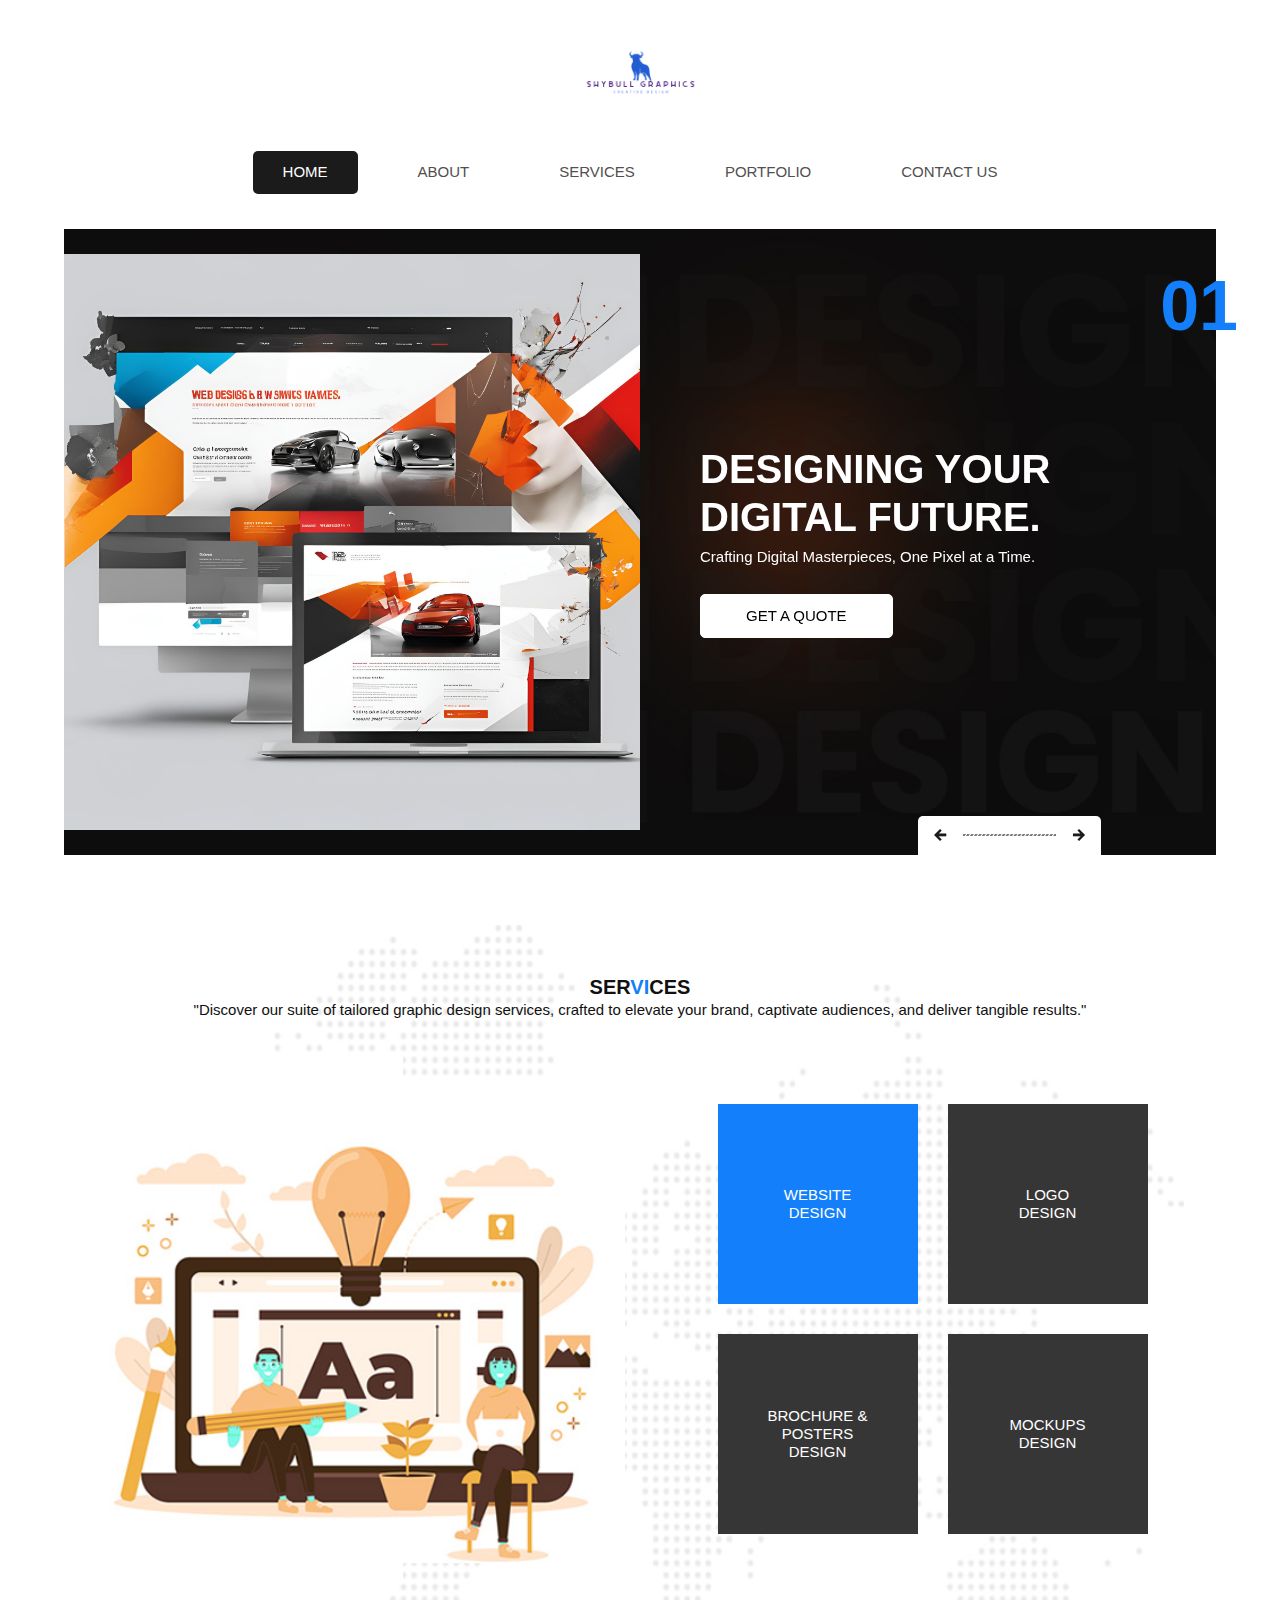
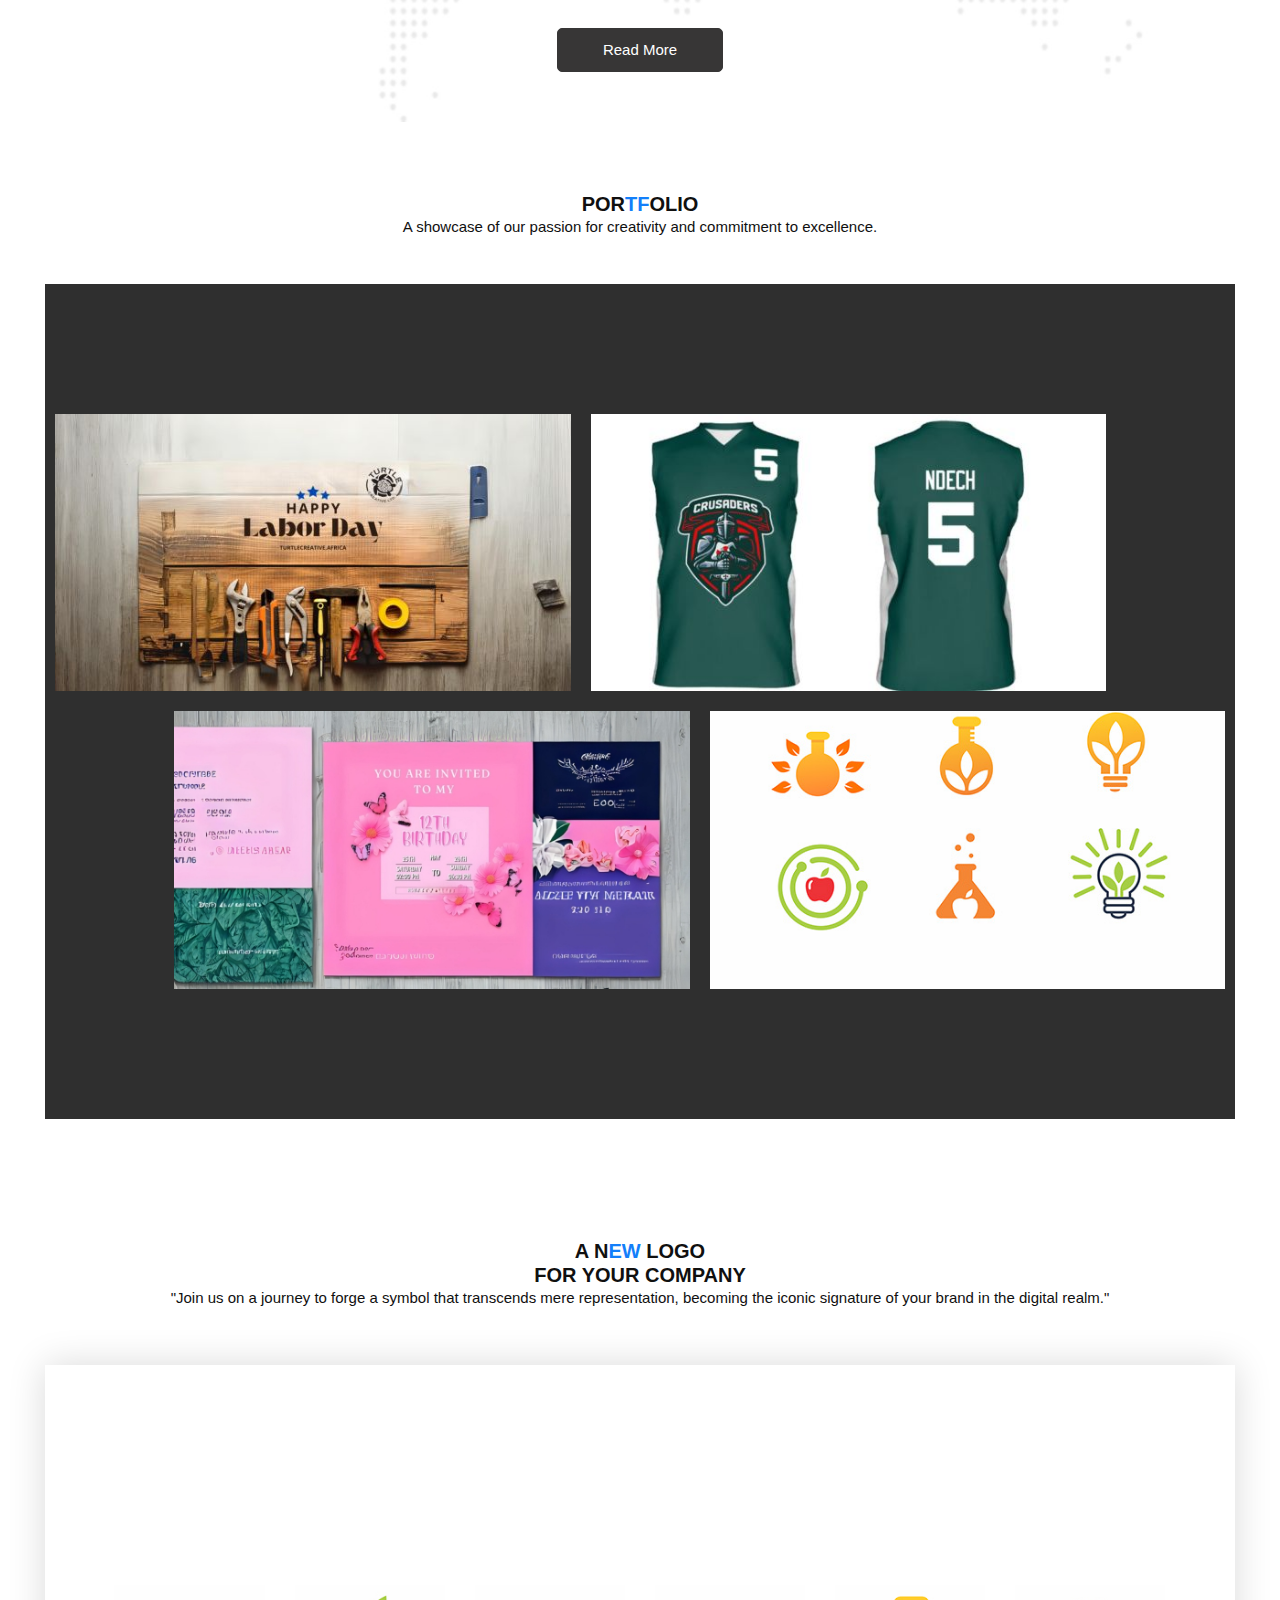
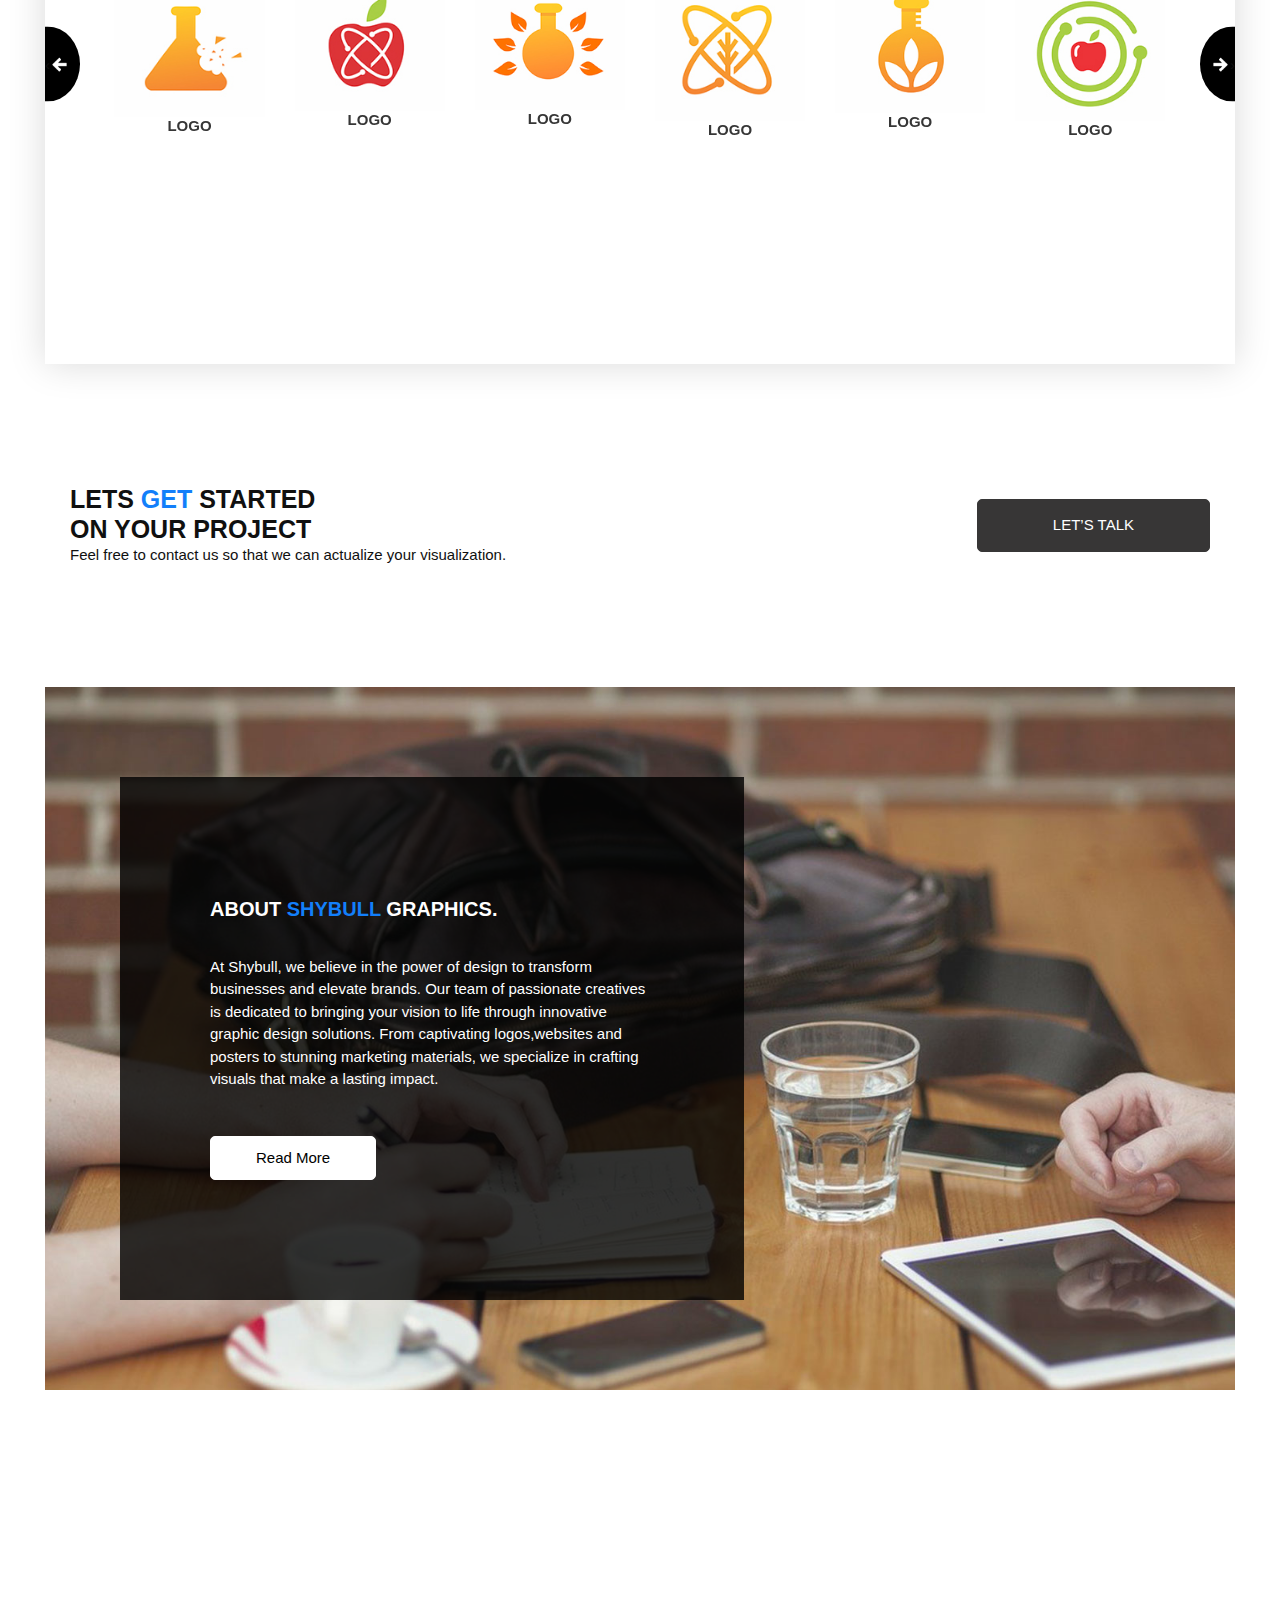
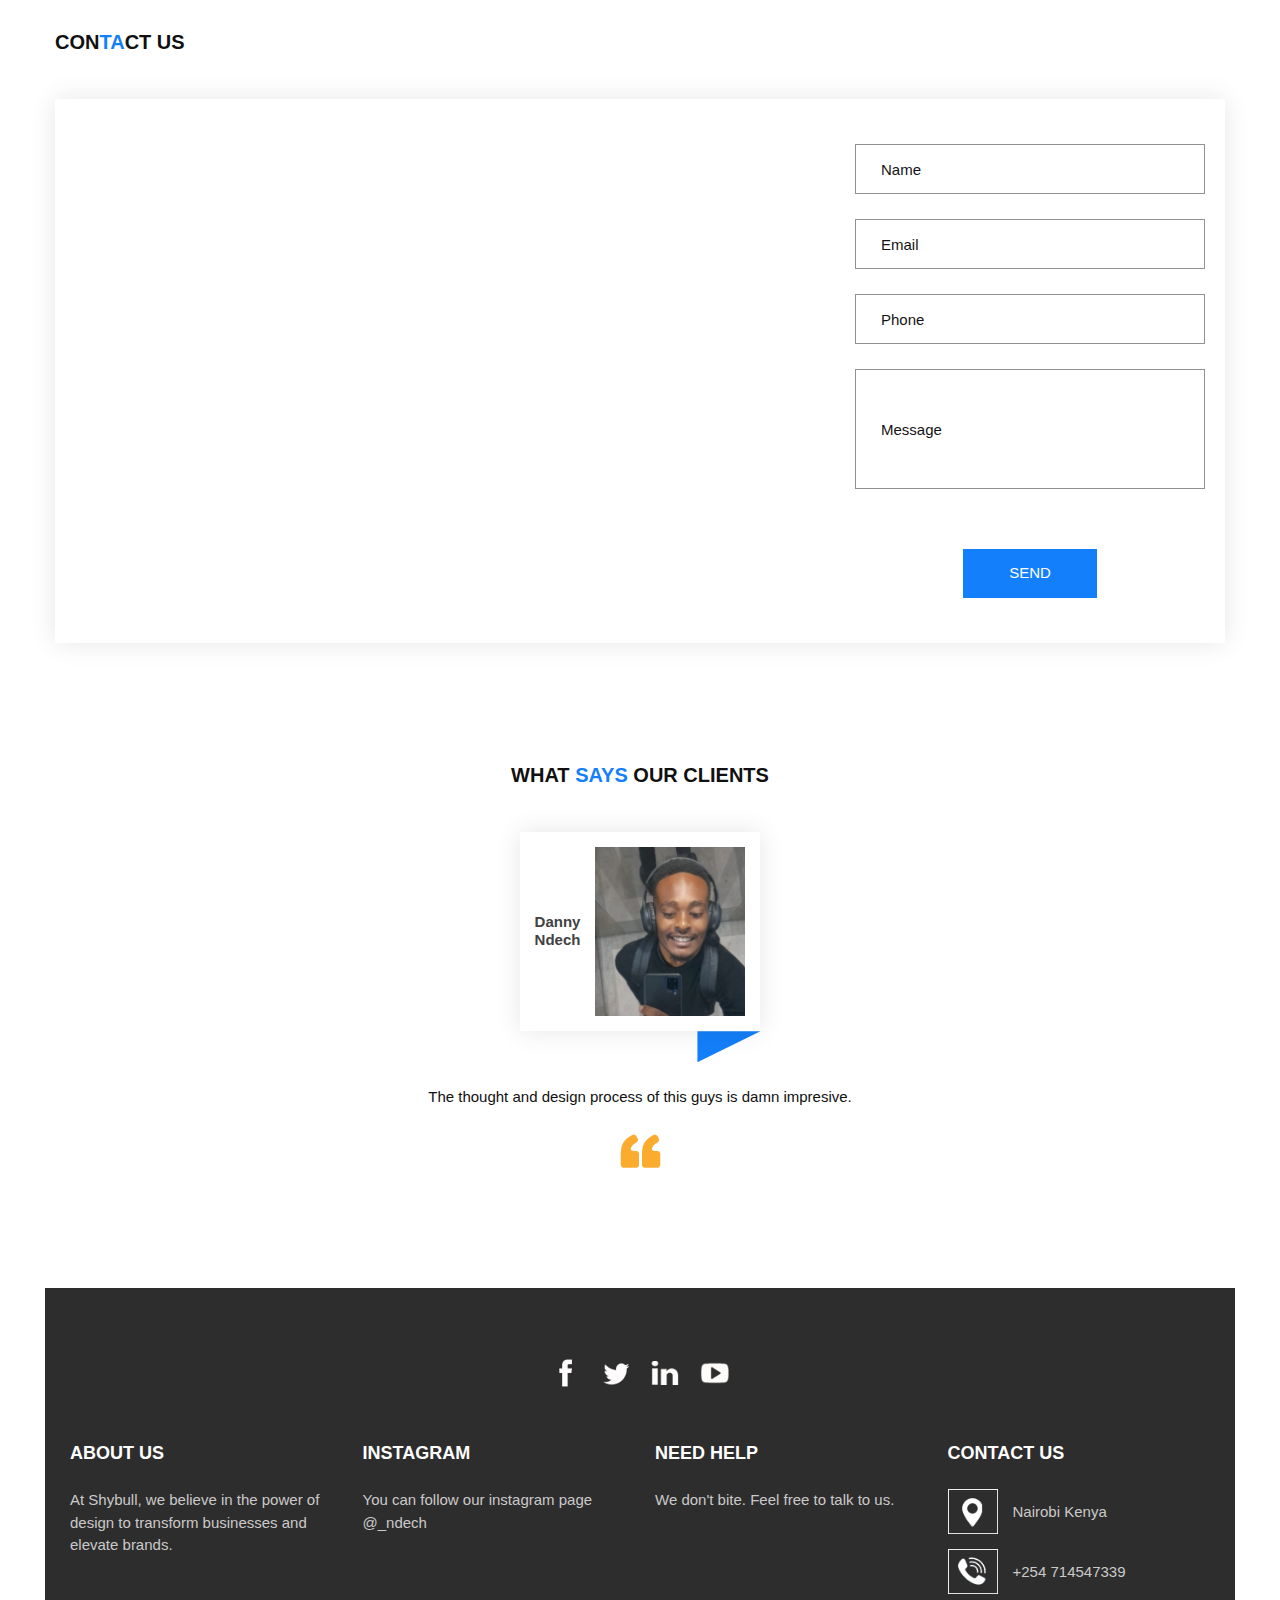
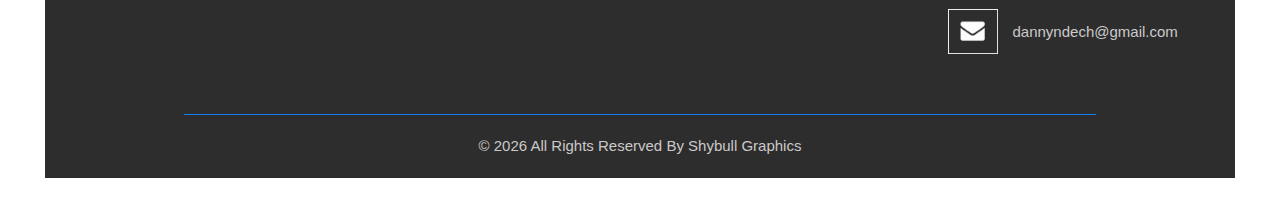
==== index.html @ 632b3568 "Add files via upload" ====
<!DOCTYPE html>
<html>

<head>
  <!-- Basic -->
  <meta charset="utf-8" />
  <meta http-equiv="X-UA-Compatible" content="IE=edge" />
  <!-- Mobile Metas -->
  <meta name="viewport" content="width=device-width, initial-scale=1, shrink-to-fit=no" />
  <!-- Site Metas -->
  <meta name="keywords" content="" />
  <meta name="description" content="" />
  <meta name="author" content="" />

  <title>
    SHYBULL
  </title>

  <!-- slider stylesheet -->
  <link rel="stylesheet" type="text/css" href="https://cdnjs.cloudflare.com/ajax/libs/OwlCarousel2/2.3.4/assets/owl.carousel.min.css" />

  <!-- fonts style -->
  <link href="https://fonts.googleapis.com/css?family=Poppins:400,700|Raleway:400,700&display=swap" rel="stylesheet" />

  <!-- bootstrap core css -->
  <link rel="stylesheet" type="text/css" href="css/bootstrap.css" />

  <!-- Custom styles for this template -->
  <link href="css/style.css" rel="stylesheet" />
  <!-- responsive style -->
  <link href="css/responsive.css" rel="stylesheet" />
</head>

<body>
  <div class="hero_area">
    <!-- header section strats -->
    <header class="header_section">
      <div class="container-fluid">
        <nav class="navbar navbar-expand-lg custom_nav-container pt-3">
          <a class="navbar-brand" href="index.html">
            <img src="images/logo.png" alt="" />
          </a>
          <button class="navbar-toggler" type="button" data-toggle="collapse" data-target="#navbarSupportedContent" aria-controls="navbarSupportedContent" aria-expanded="false" aria-label="Toggle navigation">
            <span class="navbar-toggler-icon"></span>
          </button>

          <div class="collapse navbar-collapse" id="navbarSupportedContent">
            <div class="d-flex ml-auto flex-column flex-lg-row align-items-center">
              <ul class="navbar-nav  ">
                <li class="nav-item active">
                  <a class="nav-link" href="index.html">Home <span class="sr-only">(current)</span></a>
                </li>
                <li class="nav-item">
                  <a class="nav-link" href="about.html">
                    About
                  </a>
                </li>
                <li class="nav-item">
                  <a class="nav-link" href="service.html">
                    Services
                  </a>
                </li>
                <li class="nav-item">
                  <a class="nav-link" href="portfolio.html">
                    Portfolio
                  </a>
                </li>
                <li class="nav-item">
                  <a class="nav-link" href="contact.html">Contact Us</a>
                </li>
              </ul>
              
            </div>
          </div>
        </nav>
      </div>
    </header>
    <!-- end header section -->
    <!-- slider section -->

    <section class="slider_section">
      <div class="slider_container">
        <div id="carouselExampleIndicators" class="carousel slide" data-ride="carousel">
          <ol class="carousel-indicators">
            <li style="color: #137ffa;" data-target="#carouselExampleIndicators" data-slide-to="0" class="active">
              01
            </li>
            <li style="color: #137ffa;" data-target="#carouselExampleIndicators" data-slide-to="1">
              02
            </li>
            <li style="color: #137ffa;" data-target="#carouselExampleIndicators" data-slide-to="2">
              03
            </li>
          </ol>
          <div class="carousel-inner">
            <div class="carousel-item active">
              <div class="container-fluid">
                <div class="row">
                  <div class="col-md-6 px-0">
                    <div class="img-box">
                      <img src="images/slider-img1.png" alt="" />
                    </div>
                  </div>
                  <div class="col-md-6">
                    <div class="detail-box">
                      <h1>
                        Designing Your 
                        <br />
                        Digital Future.
                      </h1>
                      <p>
                        Crafting Digital Masterpieces, One Pixel at a Time.
                      </p>
                      <a href="contact.html">
                        Get a Quote
                      </a>
                    </div>
                  </div>
                </div>
              </div>
            </div>
            <div class="carousel-item">
              <div class="container-fluid">
                <div class="row">
                  <div class="col-md-6 px-0">
                    <div class="img-box">
                      <img src="images/slider-img2.png" alt="" />
                    </div>
                  </div>
                  <div class="col-md-6">
                    <div class="detail-box">
                      <h1>
                        Imagining, Visualizing, 
                        <br />
                        Creating.
                      </h1>
                      <p>
                        Turning Imagination into  Visual Reality.
                      </p>
                      <a href="contact.html5">
                        Get a Quote
                      </a>
                    </div>
                  </div>
                </div>
              </div>
            </div>
            <div class="carousel-item">
              <div class="container-fluid">
                <div class="row">
                  <div class="col-md-6 px-0">
                    <div class="img-box">
                      <img src="images/slider-img3.png" alt="" />
                    </div>
                  </div>
                  <div class="col-md-6">
                    <div class="detail-box">
                      <h1>
                        Idea Illustrators, 
                        <br />
                        Mind Informers
                      </h1>
                      <p>
                        Bringing Information to Life, One Design at a Time.
                      </p>
                      <a href="contact.html">
                        Get a Quote
                      </a>
                    </div>
                  </div>
                </div>
              </div>
            </div>
          </div>
          <div class="carousel_btn-box">
            <a class="carousel-control-prev" href="#carouselExampleIndicators" role="button" data-slide="prev">
              <span class="sr-only">Previous</span>
            </a>
            <img src="images/line.png" alt="" />
            <a class="carousel-control-next" href="#carouselExampleIndicators" role="button" data-slide="next">
              <span class="sr-only">Next</span>
            </a>
          </div>
        </div>
      </div>
    </section>

    <!-- end slider section -->
  </div>
  <!-- end hero area -->

  <!-- service section -->

  <section class="service_section layout_padding">
    <div class="container">
      <div class="heading_container">
        <h2>
          Ser<span>vi</span>ces
        </h2>
        <p>
          "Discover our suite of tailored graphic design services, crafted to elevate your brand, captivate audiences, and deliver tangible results."
        </p>
      </div>
      <div class="row">
        <div class="col-lg-6 ">
          <div class="img-container tab-content">
            <div class="img-box tab-pane fade show active" id="img1" role="tabpanel">
              <img src="images/service-img.jpg" alt="" />
            </div>
            <div class="img-box tab-pane fade  " id="img2" role="tabpanel">
              <img src="images/service2.jpg" alt="" />
            </div>
            <div class="img-box tab-pane fade  " id="img3" role="tabpanel">
              <img src="images/service3.jpg" alt="" />
            </div>
            <div class="img-box tab-pane fade  " id="img4" role="tabpanel">
              <img src="images/service4.jpg" alt="" />
            </div>
          </div>
        </div>
        <div class="col-lg-6">
          <div class="detail-container nav nav-tabs" id="myTab" role="tablist">
            <div class="detail-box active" id="img1-tab" data-toggle="tab" href="#img1" role="tab" aria-selected="true">
              <h4>
                Website <br />
                design
              </h4>
            </div>
            <div class="detail-box" id="img2-tab" data-toggle="tab" href="#img2" role="tab" aria-selected="false">
              <h4>
                Logo <br />
                design
              </h4>
            </div>
            <div class="detail-box" id="img2-tab" data-toggle="tab" href="#img3" role="tab" aria-selected="false">
              <h4>
                brochure &<br />
                 posters <br />
                design
              </h4>
            </div>
            <div class="detail-box" id="img2-tab" data-toggle="tab" href="#img4" role="tab" aria-selected="false">
              <h4>
                Mockups <br />
                design
              </h4>
            </div>
          </div>
        </div>
      </div>
      <div class="btn-box">
        <a href="service.html">
          Read More
        </a>
      </div>
    </div>
  </section>

  <!-- end service section -->

  <!-- portfolio section -->

  <section class="portfolio_section">
    <div class="heading_container">
      <h2>
        Por<span>tf</span>olio
      </h2>
      <p>
        A showcase of our passion for creativity and commitment to excellence. 
      </p>
    </div>
    <div class="portfolio_container layout_padding">
      <div class="box-1">
        <div class="img-box b-1">
          <img src="images/p1.jpg" alt="">          
        </div>
        <div class="img-box b-2">
          <img src="images/p2.jpg" alt="">       
        </div>
      </div>
      <div class="box-2">
        <div class="img-box b-3">
          <img src="images/p3.jpg" alt="">        
        </div>
        <div class="img-box b-4">
          <img src="images/p4.jpg" alt="">         
        </div>
      </div>
    </div>
  </section>

  <!-- end portfolio section -->

  <!-- logo section -->

  <section class="logo_section layout_padding">
    <div class="container">
      <div class="heading_container">
        <h2>
          A N<span>EW</span> Logo <br>
          FOR YOUR COMPANY
        </h2>
        <p>
          "Join us on a journey to forge a symbol that transcends mere representation, becoming the iconic signature of your brand in the digital realm."
        </p>
      </div>
    </div>
    <div class="logo_container layout_padding">
      <div class="carousel-wrap">
        <div class="owl-carousel">
          <div class="item">
            <div class="box  b1">
              <div class="img-box">
                <img src="images/l1.jpg" alt="">
              </div>
              <div class="detail-box">
                <h4>
                  Logo
                </h4>
              </div>
            </div>
          </div>
          <div class="item">
            <div class="box b2">
              <div class="img-box">
                <img src="images/l2.jpg" alt="">
              </div>
              <div class="detail-box">
                <h4>
                  Logo
                </h4>
              </div>
            </div>
          </div>
          <div class="item">
            <div class="box  b1">
              <div class="img-box">
                <img src="images/l3.jpg" alt="">
              </div>
              <div class="detail-box">
                <h4>
                  Logo
                </h4>
              </div>
            </div>
          </div>
          <div class="item">
            <div class="box b2">
              <div class="img-box">
                <img src="images/l4.jpg" alt="">
              </div>
              <div class="detail-box">
                <h4>
                  Logo
                </h4>
              </div>
            </div>
          </div>
          <div class="item">
            <div class="box  b1">
              <div class="img-box">
                <img src="images/l5.jpg" alt="">
              </div>
              <div class="detail-box">
                <h4>
                  Logo
                </h4>
              </div>
            </div>
          </div>
          <div class="item">
            <div class="box b2">
              <div class="img-box">
                <img src="images/l6.jpg" alt="">
              </div>
              <div class="detail-box">
                <h4>
                  Logo
                </h4>
              </div>
            </div>
          </div>
          <div class="item">
            <div class="box  b1">
              <div class="img-box">
                <img src="images/l3.jpg" alt="">
              </div>
              <div class="detail-box">
                <h4>
                  Logo
                </h4>
              </div>
            </div>
          </div>
          <div class="item">
            <div class="box b2">
              <div class="img-box">
                <img src="images/l4.jpg" alt="">
              </div>
              <div class="detail-box">
                <h4>
                  Logo
                </h4>
              </div>
            </div>
          </div>
        </div>
      </div>
    </div>
  </section>


  <!-- end logo section -->


  <!-- started section -->

  <section class="started_section layout_padding-bottom">
    <div class="container">
      <div class="row">
        <div class="col-md-7">
          <div class="detail-box">
            <div class="heading_container">
              <h2>
                Lets <span>Get</span> Started <br> on
                Your Project
              </h2>
              <p>
                Feel free to contact us so that we can actualize your visualization.
              </p>
            </div>
          </div>
        </div>
        <div class="col-md-4 offset-md-1">
          <div class="btn-box">
            <a href="contact.html">
              Let’s talk
            </a>
          </div>
        </div>
      </div>
    </div>
  </section>

  <!-- end started section -->

  <!-- agency section -->

  <section class="agency_section layout_padding-bottom">
    <div class="agency_container ">
      <div class="box ">
        <div class="detail-box">
          <div class="heading_container">
            <h2>
              About <span>Shybull</span> Graphics.
            </h2>
          </div>
          <p>
            At Shybull, we believe in the power of design to transform businesses and elevate brands. Our team of passionate creatives is dedicated to bringing your vision to life through innovative graphic design solutions. From captivating logos,websites and posters to stunning marketing materials, we specialize in crafting visuals that make a lasting impact.
          </p>
          <a href="about.html">
            Read More
          </a>
        </div>
      </div>
    </div>
  </section>

  <!-- end agency section -->


  <!-- contact section -->

  <section class="contact_section layout_padding">
    <div class="container px-0">
      <div class="heading_container">
        <h2 class="">
          Con<span>ta</span>ct Us
        </h2>
      </div>

    </div>
    <div class="container container-bg">
      <div class="row">
        <div class="col-lg-8 col-md-7 px-0">
          <div class="map_container">
            <div class="map-responsive">
              <iframe src="https://www.google.com/maps/embed?pb=!1m18!1m12!1m3!1d255282.32335424496!2d36.84739685!3d-1.3032089500000001!2m3!1f0!2f0!3f0!3m2!1i1024!2i768!4f13.1!3m3!1m2!1s0x182f1172d84d49a7%3A0xf7cf0254b297924c!2sNairobi!5e0!3m2!1sen!2ske!4v1716983289013!5m2!1sen!2ske"  width="600" height="300" frameborder="0" style="border:0; width: 100%; height:100%" allowfullscreen></iframe>
            </div>
          </div>
        </div>
        <div class="col-md-5 col-lg-4 px-0">
          <form action="">
            <div>
              <input type="text" placeholder="Name" />
            </div>
            <div>
              <input type="email" placeholder="Email" />
            </div>
            <div>
              <input type="text" placeholder="Phone" />
            </div>
            <div>
              <input type="text" class="message-box" placeholder="Message" />
            </div>
            <div class="d-flex ">
              <button>
                SEND
              </button>
            </div>
          </form>
        </div>
      </div>
    </div>
  </section>

  <!-- end contact section -->

  <!-- client section -->

  <section class="client_section layout_padding-bottom">
    <div class="container">
      <div class="heading_container">
        <h2>
          What <span>says</span> our clients
        </h2>
      </div>
      <div class="box">
        <div class="client_id">
          <div class="name">
            <h4>
              Danny <br>
              Ndech
            </h4>
          </div>
          <div class="img-box">
            <img src="images/client.jpg" alt="">
          </div>
        </div>
        <div class="detail-box">
          <p>
            The thought and design process of this guys is damn impresive.
          </p>
          <img src="images/quote.png" alt="">
        </div>
      </div>
    </div>
  </section>

  <!-- end client section -->


  <!-- info section -->

  <section class="info_section  layout_padding2-top">
    <div class="social_container">
      <div class="social_box">
        <a href="">
          <img src="images/fb.png" alt="">
        </a>
        <a href="">
          <img src="images/twitter.png" alt="">
        </a>
        <a href="">
          <img src="images/linkedin.png" alt="">
        </a>
        <a href="">
          <img src="images/youtube.png" alt="">
        </a>
      </div>
    </div>
    <div class="info_container ">
      <div class="container">
        <div class="row">
          <div class="col-md-6 col-lg-3">
            <h6>
              ABOUT US
            </h6>
            <p>
              At Shybull, we believe in the power of design to transform businesses and elevate brands.
            </p>
          </div>
          <div class="col-md-6 col-lg-3">
            <h6>
              Instagram
            </h6>
            <p>
              You can follow our instagram page @_ndech
            </p>
          </div>
          <div class="col-md-6 col-lg-3">
            <h6>
              NEED HELP
            </h6>
            <p>
              We don't bite. Feel free to talk to us.
            </p>
          </div>
          <div class="col-md-6 col-lg-3">
            <h6>
              CONTACT US
            </h6>
            <div class="info_link-box">
              <a href="">
                <img src="images/location.png" alt="">
                <span> Nairobi Kenya </span>
              </a>
              <a href="">
                <img src="images/call.png" alt="">
                <span>+254 714547339</span>
              </a>
              <a href="">
                <img src="images/mail.png" alt="">
                <span> dannyndech@gmail.com</span>
              </a>
            </div>
          </div>
        </div>
      </div>
    </div>
    <!-- footer section -->
    <section class=" footer_section">
      <div class="container">
        <p>
          &copy; <span id="displayYear"></span> All Rights Reserved By
          <a href="https://html.design/">Shybull Graphics</a>
        </p>
      </div>
    </section>
    <!-- footer section -->

  </section>

  <!-- end info section -->


  <script type="text/javascript" src="js/jquery-3.4.1.min.js"></script>
  <script type="text/javascript" src="js/bootstrap.js"></script>
  <script type="text/javascript" src="https://cdnjs.cloudflare.com/ajax/libs/OwlCarousel2/2.3.4/owl.carousel.min.js">
  </script>
  <script type="text/javascript" src="js/custom.js"></script>

</body>

</html>
---- css/style.css ----
body {
  font-family: "poppins",
 sans-serif;
  color: #101010;
  background-color: #ffffff;
}

.layout_padding {
  padding-top: 120px;
  padding-bottom: 120px;
}

.layout_padding2 {
  padding-top: 45px;
  padding-bottom: 45px;
}

.layout_padding2-top {
  padding-top: 45px;
}

.layout_padding2-bottom {
  padding-bottom: 45px;
}

.layout_padding-top {
  padding-top: 120px;
}

.layout_padding-bottom {
  padding-bottom: 120px;
}

.heading_container {
  display: -webkit-box;
  display: -ms-flexbox;
  display: flex;
  -webkit-box-orient: vertical;
  -webkit-box-direction: normal;
      -ms-flex-direction: column;
          flex-direction: column;
  -webkit-box-align: center;
      -ms-flex-align: center;
          align-items: center;
  text-align: center;
}

.heading_container h2 {
  text-transform: uppercase;
  font-weight: bold;
}

.heading_container h2 span {
  color: #137ffa;
}

/*header section*/
.hero_area.sub_pages {
  height: auto;
}

.header_section .container-fluid {
  padding-right: 25px;
  padding-left: 25px;
}

.header_section .nav_container {
  margin: 0 auto;
}

.custom_nav-container.navbar-expand-lg .navbar-nav .nav-item .nav-link {
  padding: 10px 30px;
  margin: 0 15px;
  color: #514f4f;
  text-align: center;
  text-transform: uppercase;
  border-radius: 5px;
}

.custom_nav-container.navbar-expand-lg .navbar-nav .nav-item.active .nav-link, .custom_nav-container.navbar-expand-lg .navbar-nav .nav-item:hover .nav-link {
  background-color: #1b1b1b;
  color: #ffffff;
}

a,
a:hover,
a:focus {
  text-decoration: none;
}

a:hover,
a:focus {
  color: initial;
}

.btn,
.btn:focus {
  outline: none !important;
  -webkit-box-shadow: none;
          box-shadow: none;
}

.navbar-brand,
.navbar-brand:hover {
  text-transform: uppercase;
  font-weight: bold;
  font-size: 24px;
  color: #fafcfd;
}

.custom_nav-container .nav_search-btn {
  background-image: url(../images/search-icon.png);
  background-size: 20px;
  background-repeat: no-repeat;
  background-position-y: 7px;
  width: 35px;
  height: 35px;
  padding: 0;
  border: none;
}

.navbar-brand {
  display: -webkit-box;
  display: -ms-flexbox;
  display: flex;
  -webkit-box-align: center;
      -ms-flex-align: center;
          align-items: center;
  -webkit-box-orient: vertical;
  -webkit-box-direction: normal;
      -ms-flex-direction: column;
          flex-direction: column;
  align-items: center;
  margin-right: 0;
  margin-bottom: 15px;
}

.navbar-brand img {
  width: 120px;
}

.custom_nav-container {
  z-index: 99999;
  padding: 15px 0;
  -webkit-box-orient: vertical;
  -webkit-box-direction: normal;
      -ms-flex-direction: column;
          flex-direction: column;
  -webkit-box-align: center;
      -ms-flex-align: center;
          align-items: center;
}

.custom_nav-container .navbar-toggler {
  outline: none;
}

.navbar-toggler .navbar-toggler-icon {
  background-image: url(../images/menu.png);
  background-size: 35px;
}

/*end header section*/
.slider_section {
  padding: 0 5%;
  margin-top: 20px;
}

.slider_section .slider_container {
  background-image: url(../images/slider-bg.jpg);
  background-size: cover;
  color: #ffffff;
  padding: 25px 0;
}

.slider_section .row {
  -webkit-box-align: center;
      -ms-flex-align: center;
          align-items: center;
}

.slider_section .img-box img {
  width: 100%;
}

.slider_section .detail-box {
  width: 75%;
  padding-left: 45px;
}

.slider_section .detail-box h1 {
  font-weight: bold;
  font-size: 4rem;
  text-transform: uppercase;
}

.slider_section .detail-box a {
  display: inline-block;
  padding: 10px 45px;
  background-color: #ffffff;
  color: #000000;
  border: 1.5px solid #ffffff;
  border-radius: 5px;
  margin-top: 25px;
  text-transform: uppercase;
}

.slider_section .detail-box a:hover {
  background-color: transparent;
  color: #ffffff;
}

.slider_section .carousel-indicators {
  margin: 0;
  width: auto;
  -webkit-box-pack: end;
      -ms-flex-pack: end;
          justify-content: flex-end;
  bottom: initial;
  top: 0;
  left: initial;
  right: -25px;
}

.slider_section .carousel-indicators li {
  text-indent: 0;
  background-color: transparent;
  opacity: 1;
  border: none;
  font-size: 7rem;
  font-weight: bold;
  width: auto;
  height: auto;
  display: none;
  color: #1b1b1b;
}

.slider_section .carousel-indicators li.active {
  display: block;
}

.slider_section .carousel_btn-box {
  display: -webkit-box;
  display: -ms-flexbox;
  display: flex;
  background-color: #ffffff;
  -webkit-box-align: center;
      -ms-flex-align: center;
          align-items: center;
  position: absolute;
  bottom: -25px;
  right: 10%;
  padding: 7px 10px;
  border-radius: 5px 5px 0 0;
}

.slider_section .carousel_btn-box img {
  margin: 0 10px;
}

.slider_section .carousel_btn-box .carousel-control-prev,
.slider_section .carousel_btn-box .carousel-control-next {
  position: unset;
  height: 25px;
  width: 25px;
  background-repeat: no-repeat;
  opacity: 1;
  background-position: center;
}

.slider_section .carousel_btn-box .carousel-control-prev {
  background-image: url(../images/prev.png);
}

.slider_section .carousel_btn-box .carousel-control-next {
  background-image: url(../images/next.png);
}

.service_section {
  background-image: url(../images/service-bg.jpg);
  background-position: center;
  background-repeat: no-repeat;
  background-size: 85% 85%;
}

.service_section .heading_container {
  margin-bottom: 35px;
}

.service_section .img-container {
  padding: 20px 0 20px 20px;
  background: -webkit-gradient(linear, left top, right top, color-stop(60%, #ffffff), color-stop(60%, transparent));
  background: linear-gradient(to right, #ffffff 60%, transparent 60%);
}

.service_section .img-container .img-box img {
  width: 100%;
}

.service_section .row {
  -webkit-box-align: center;
      -ms-flex-align: center;
          align-items: center;
}

.service_section .detail-container {
  display: -webkit-box;
  display: -ms-flexbox;
  display: flex;
  -ms-flex-wrap: wrap;
      flex-wrap: wrap;
  -webkit-box-pack: center;
      -ms-flex-pack: center;
          justify-content: center;
  border: none;
}

.service_section .detail-container .detail-box {
  background-color: #373636;
  color: #ffffff;
  text-align: center;
  text-transform: uppercase;
  min-width: 200px;
  height: 200px;
  display: -webkit-box;
  display: -ms-flexbox;
  display: flex;
  -webkit-box-pack: center;
      -ms-flex-pack: center;
          justify-content: center;
  -webkit-box-align: center;
      -ms-flex-align: center;
          align-items: center;
  margin: 15px;
}

.service_section .detail-container .detail-box h4 {
  margin: 0;
}

.service_section .detail-container .detail-box:hover, .service_section .detail-container .detail-box.active {
  background-color: #137ffa;
  cursor: pointer;
}

.service_section .btn-box {
  display: -webkit-box;
  display: -ms-flexbox;
  display: flex;
  -webkit-box-pack: center;
      -ms-flex-pack: center;
          justify-content: center;
  margin-top: 45px;
}

.service_section .btn-box a {
  display: inline-block;
  padding: 10px 45px;
  background-color: #373636;
  color: #ffffff;
  border: 1.5px solid #373636;
  border-radius: 5px;
}

.service_section .btn-box a:hover {
  background-color: transparent;
  color: #373636;
}

.portfolio_section .portfolio_container {
  display: -webkit-box;
  display: -ms-flexbox;
  display: flex;
  -webkit-box-orient: vertical;
  -webkit-box-direction: normal;
      -ms-flex-direction: column;
          flex-direction: column;
  -webkit-box-align: center;
      -ms-flex-align: center;
          align-items: center;
  background-color: #2f2f2f;
  margin: 45px 45px 0;
}

.portfolio_section .portfolio_container .img-box {
  margin: 10px;
  position: relative;
  display: -webkit-box;
  display: -ms-flexbox;
  display: flex;
  -webkit-box-flex: 1;
      -ms-flex-positive: 1;
          flex-grow: 1;
}

.portfolio_section .portfolio_container .img-box img {
  width: 100%;
  height: 100%;
}

.portfolio_section .portfolio_container .img-box .btn-box {
  position: absolute;
  top: 50%;
  left: 50%;
  -webkit-transform: translate(-50%, -50%);
          transform: translate(-50%, -50%);
  display: -webkit-box;
  display: -ms-flexbox;
  display: flex;
}

.portfolio_section .portfolio_container .img-box .btn-box a {
  display: none;
  width: 50px;
  height: 50px;
  background-color: #373636;
  border-radius: 100%;
  background-size: 16px;
  background-position: center;
  background-repeat: no-repeat;
  margin: 0 -3px;
}

.portfolio_section .portfolio_container .img-box .btn-box .btn-1 {
  background-image: url(../images/link.png);
}

.portfolio_section .portfolio_container .img-box .btn-box .btn-2 {
  background-image: url(../images/search.png);
}

.portfolio_section .portfolio_container .img-box::before {
  content: "";
  display: none;
  position: absolute;
  width: 100%;
  height: 100%;
  top: 0;
  left: 0;
  background-color: rgba(100, 73, 251, 0.85);
  z-index: 0;
}

.portfolio_section .portfolio_container .img-box:hover {
  -webkit-box-shadow: 0 0 25px 0 rgba(0, 0, 0, 0.8);
          box-shadow: 0 0 25px 0 rgba(0, 0, 0, 0.8);
}

.portfolio_section .portfolio_container .img-box:hover a {
  display: block;
}

.portfolio_section .portfolio_container .img-box:hover::before {
  display: block;
}

.portfolio_section .portfolio_container .box-1,
.portfolio_section .portfolio_container .box-2 ,
.portfolio_section .portfolio_container .box-3 {
  display: -webkit-box;
  display: -ms-flexbox;
  display: flex;
}

.portfolio_section .portfolio_container .box-1 {
  padding-right: 10%;
}

.portfolio_section .portfolio_container .box-2 {
  padding-left: 10%;
}

.portfolio_section .portfolio_container .box-3 {
  padding-right: 10%;
}

.logo_section .logo_container {
  -webkit-box-shadow: 0 0 35px 0 rgba(0, 0, 0, 0.15);
          box-shadow: 0 0 35px 0 rgba(0, 0, 0, 0.15);
  margin: 55px 45px 0 45px;
  overflow: hidden;
  position: relative;
}

.logo_section .box {
  display: -webkit-box;
  display: -ms-flexbox;
  display: flex;
  -webkit-box-orient: vertical;
  -webkit-box-direction: normal;
      -ms-flex-direction: column;
          flex-direction: column;
  -webkit-box-align: center;
      -ms-flex-align: center;
          align-items: center;
  text-align: center;
  padding: 0 10px;
  margin: 100px 0;
}

.logo_section .box .img-box img {
  width: 100%;
}

.logo_section .box .detail-box h4 {
  text-transform: uppercase;
  font-weight: bold;
  color: #363636;
}

.logo_section .box.b1 {
  -webkit-animation: odd-box-animate 7s infinite;
          animation: odd-box-animate 7s infinite;
}

.logo_section .box.b2 {
  -webkit-animation: even-box-animate 7s infinite;
          animation: even-box-animate 7s infinite;
}

@-webkit-keyframes odd-box-animate {
  0% {
    -webkit-transform: translateY(90px);
            transform: translateY(90px);
  }
  50% {
    -webkit-transform: translateY(-90px);
            transform: translateY(-90px);
  }
  100% {
    -webkit-transform: translateY(90px);
            transform: translateY(90px);
  }
}

@keyframes odd-box-animate {
  0% {
    -webkit-transform: translateY(90px);
            transform: translateY(90px);
  }
  50% {
    -webkit-transform: translateY(-90px);
            transform: translateY(-90px);
  }
  100% {
    -webkit-transform: translateY(90px);
            transform: translateY(90px);
  }
}

@-webkit-keyframes even-box-animate {
  0% {
    -webkit-transform: translateY(-90px);
            transform: translateY(-90px);
  }
  50% {
    -webkit-transform: translateY(90px);
            transform: translateY(90px);
  }
  100% {
    -webkit-transform: translateY(-90px);
            transform: translateY(-90px);
  }
}

@keyframes even-box-animate {
  0% {
    -webkit-transform: translateY(-90px);
            transform: translateY(-90px);
  }
  50% {
    -webkit-transform: translateY(90px);
            transform: translateY(90px);
  }
  100% {
    -webkit-transform: translateY(-90px);
            transform: translateY(-90px);
  }
}

.logo_section .owl-carousel {
  position: unset;
  width: 90%;
  margin: auto;
}

.logo_section .owl-carousel .owl-nav .owl-prev,
.logo_section .owl-carousel .owl-nav .owl-next {
  background-color: #000000;
  width: 65px;
  height: 75px;
  outline: none;
  position: absolute;
  top: 50%;
  -webkit-transform: translateY(-50%);
          transform: translateY(-50%);
  background-repeat: no-repeat;
  background-size: 15px;
}

.logo_section .owl-carousel .owl-nav .owl-prev {
  left: -30px;
  background-color: #000000;
  border-radius: 0 100% 100% 0;
  background-image: url(../images/prev-arrow.png);
  background-position: 37px center;
}

.logo_section .owl-carousel .owl-nav .owl-next {
  right: -30px;
  border-radius: 100% 0 0 100%;
  background-image: url(../images/next-arrow.png);
  background-position: 12.8px center;
}

.logo_section .owl-carousel .owl-dots {
  display: none;
}

.started_section .row {
  -webkit-box-align: center;
      -ms-flex-align: center;
          align-items: center;
}

.started_section .heading_container {
  -webkit-box-align: start;
      -ms-flex-align: start;
          align-items: flex-start;
  text-align: left;
}

.started_section .heading_container h2 {
  font-size: 2.5rem;
}

.started_section .btn-box {
  display: -webkit-box;
  display: -ms-flexbox;
  display: flex;
  -webkit-box-pack: end;
      -ms-flex-pack: end;
          justify-content: flex-end;
}

.started_section .btn-box a {
  display: inline-block;
  padding: 14px 75px;
  background-color: #373636;
  color: #ffffff;
  border: 1.5px solid #373636;
  border-radius: 5px;
  text-transform: uppercase;
}

.started_section .btn-box a:hover {
  background-color: transparent;
  color: #373636;
}

.agency_section .agency_container {
  background-image: url(../images/agency-img.jpg);
  background-size: cover;
  margin: 0 45px;
  padding: 90px 75px;
}

.agency_section .agency_container .box {
  background-color: rgba(0, 0, 0, 0.8);
  color: #ffffff;
  width: 60%;
  padding: 120px 90px;
}

.agency_section .agency_container .box .detail-box .heading_container {
  -webkit-box-align: start;
      -ms-flex-align: start;
          align-items: flex-start;
  text-align: left;
}

.agency_section .agency_container .box .detail-box p {
  margin-top: 35px;
}

.agency_section .agency_container .box .detail-box a {
  display: inline-block;
  padding: 10px 45px;
  background-color: #ffffff;
  color: #000000;
  border: 1.5px solid #ffffff;
  border-radius: 5px;
  margin-top: 45px;
}

.agency_section .agency_container .box .detail-box a:hover {
  background-color: transparent;
  color: #ffffff;
}

.contact_section {
  position: relative;
}

.contact_section .container-bg {
  -webkit-box-shadow: 0 0 25px 0 rgba(0, 0, 0, 0.1);
          box-shadow: 0 0 25px 0 rgba(0, 0, 0, 0.1);
}

.contact_section .heading_container {
  -webkit-box-align: start;
      -ms-flex-align: start;
          align-items: flex-start;
  text-align: left;
  margin-bottom: 45px;
}

.contact_section .row {
  -webkit-box-align: stretch;
      -ms-flex-align: stretch;
          align-items: stretch;
}

.contact_section form {
  padding-right: 35px;
  padding: 45px 20px;
}

.contact_section input {
  width: 100%;
  border: 1px solid #919191;
  height: 50px;
  margin-bottom: 25px;
  padding-left: 25px;
  background-color: transparent;
  outline: none;
  color: #101010;
}

.contact_section input::-webkit-input-placeholder {
  color: #131313;
}

.contact_section input:-ms-input-placeholder {
  color: #131313;
}

.contact_section input::-ms-input-placeholder {
  color: #131313;
}

.contact_section input::placeholder {
  color: #131313;
}

.contact_section input.message-box {
  height: 120px;
}

.contact_section button {
  display: inline-block;
  padding: 12px 45px;
  background-color: #137ffa;
  color: #ffffff;
  border: 1.5px solid #137ffa;
  border-radius: 0;
  display: block;
  color: #fff;
  margin: 35px auto 0 auto;
}

.contact_section button:hover {
  background-color: transparent;
  color: #137ffa;
}

.contact_section .map_container {
  height: 100%;
}

.contact_section .map_container .map-responsive {
  height: 100%;
}

.client_section .box {
  display: -webkit-box;
  display: -ms-flexbox;
  display: flex;
  -webkit-box-orient: vertical;
  -webkit-box-direction: normal;
      -ms-flex-direction: column;
          flex-direction: column;
  -webkit-box-align: center;
      -ms-flex-align: center;
          align-items: center;
  width: 700px;
  margin: auto;
  margin-top: 45px;
}

.client_section .box .client_id {
  display: -webkit-box;
  display: -ms-flexbox;
  display: flex;
  padding: 15px;
  -webkit-box-align: center;
      -ms-flex-align: center;
          align-items: center;
  position: relative;
  -webkit-box-shadow: 0 0 25px 0 rgba(0, 0, 0, 0.1);
          box-shadow: 0 0 25px 0 rgba(0, 0, 0, 0.1);
}

.client_section .box .client_id .name {
  margin-right: 15px;
}

.client_section .box .client_id .name h4 {
  margin: 0;
  font-weight: bold;
  color: #424242;
}

.client_section .box .client_id .img-box {
  width: 150px;
  min-width: 150px;
}

.client_section .box .client_id .img-box img {
  width: 100%;
}

.client_section .box .client_id::before {
  content: "";
  position: absolute;
  bottom: 0;
  right: 0;
  width: 63px;
  height: 31px;
  -webkit-clip-path: polygon(0 0, 0% 100%, 100% 0);
          clip-path: polygon(0 0, 0% 100%, 100% 0);
  background-color: #137ffa;
  z-index: -1;
  -webkit-transform: translateY(100%);
          transform: translateY(100%);
}

.client_section .box .detail-box {
  text-align: center;
  margin-top: 55px;
}

.client_section .box .detail-box img {
  margin-top: 25px;
}

/* info section */
.info_section {
  position: relative;
  background-color: #2d2d2d;
  color: #ffffff;
  margin: 0 45px 45px;
}

.info_section .social_container {
  -webkit-box-pack: center;
      -ms-flex-pack: center;
          justify-content: center;
  margin-top: 25px;
  margin-bottom: 30px;
}

.info_section .social_container .social_box {
  display: -webkit-box;
  display: -ms-flexbox;
  display: flex;
  -webkit-box-align: center;
      -ms-flex-align: center;
          align-items: center;
  -webkit-box-pack: center;
      -ms-flex-pack: center;
          justify-content: center;
}

.info_section .social_container .social_box a {
  margin: 0 10px;
}

.info_section .row > div {
  margin-top: 25px;
}

.info_section a {
  text-transform: none;
}

.info_section h6 {
  font-weight: bold;
  text-transform: uppercase;
  font-size: 18px;
  margin-bottom: 25px;
}

.info_section p {
  color: #cbc9c9;
}

.info_section .info_link-box a {
  display: -webkit-box;
  display: -ms-flexbox;
  display: flex;
  -webkit-box-align: center;
      -ms-flex-align: center;
          align-items: center;
  margin: 15px 0;
}

.info_section .info_link-box a:hover {
  color: #ffffff;
}

.info_section .info_link-box a img {
  width: 50px;
  margin-right: 15px;
}

.info_section .info_link-box a span {
  color: #cbc9c9;
}

.info_section .info_link-box a:hover span {
  color: #ffffff;
}

/* end info section */
/* footer section*/
.footer_section {
  margin-top: 45px;
  font-weight: 500;
}

.footer_section p {
  padding: 20px 0;
  margin: 0 auto;
  text-align: center;
  border-top: 1.5px solid #137ffa;
  width: 80%;
}

.footer_section a {
  color: #cbc9c9;
}

/* end footer section*/
/*# sourceMappingURL=style.css.map */
@charset "UTF-8";
:root {
  --color-brand-primary: hsl(var(--color-brand-primary-h), 43%, 43%);
  --color-brand-primary-h: 251;
  --color-brand-primary-s: 43%;
  --color-brand-primary-l: 43%;
  --color-brand-accent: hsl(var(--color-brand-accent-h), 96%, 61%);
  --color-brand-accent-h: 16;
  --color-brand-accent-s: 96%;
  --color-brand-accent-l: 61%;
  --color-brand-accent-bg: hsl(calc(var(--color-brand-accent-h) + 17), 100%, 96%);
  --ratio: 1.4;
  --s-6: calc(var(--s-5) / var(--ratio));
  --s-5: calc(var(--s-4) / var(--ratio));
  --s-4: calc(var(--s-3) / var(--ratio));
  --s-3: calc(var(--s-2) / var(--ratio));
  --s-2: calc(var(--s-1) / var(--ratio));
  --s-1: calc(var(--s0) / var(--ratio));
  --s0: calc(1.05rem + 0.333vw);
  --s1: calc(var(--s0) * var(--ratio));
  --s2: calc(var(--s1) * var(--ratio));
  --s3: calc(var(--s2) * var(--ratio));
  --s4: calc(var(--s3) * var(--ratio));
  --s5: calc(var(--s4) * var(--ratio));
  --s6: calc(var(--s5) * var(--ratio));
  font-size: 62.5%;
  line-height: 1.6;
  box-sizing: border-box;
}
@media (min-width: 40.625em) {
  :root {
    --s0: calc(1.25rem + 0.333vw);
  }
}
@media (min-width: 48em) {
  :root {
    --s0: calc(1.4rem + 0.333vw);
  }
}
@media (min-width: 62em) {
  :root {
    --s0: calc(1.6rem + 0.333vw);
  }
}

*, *:before, *:after {
  box-sizing: inherit;
}

body {
  font-size: 1.4rem;
  font-family: "Outfit", sans-serif;
  font-weight: 300;
  background-color: white;
  min-height: 100vh;
}
@media (min-width: 48em) {
  body {
    font-size: 1.5rem;
  }
}

h2, h3, p, ul {
  margin: 0;
}

ul {
  padding: 0;
}
ul li {
  /* Remove li Bullets with zero-width space for accessability */
  list-style-type: none;
}
ul li:before {
  content: "​";
  /* add zero-width space */
  clip: rect(0 0 0 0);
  height: 1px;
  width: 1px;
  position: absolute;
}

.c-section {
  padding: 0 var(--s3);
}
.c-section__title {
  padding: var(--s2) var(--s3) calc(var(--s6) * 1.8);
  margin: 0 calc(var(--s3) * -1);
  color: #fff;
  font-size: var(--s4);
  font-weight: 900;
  text-align: center;
}
@media (min-width: 40.625em) {
  .c-section__title {
    padding: var(--s2) var(--s3) var(--s4);
  }
}
@media (min-width: 40.625em) {
  .c-section__title {
    display: flex;
    align-items: self-start;
    justify-content: flex-end;
    position: relative;
    text-align: unset;
  }
}
.c-section__title:after {
  content: "";
  display: block;
  background-size: calc(var(--s5) * 3) calc(var(--s5) * 3);
  width: calc(var(--s5) * 3);
  height: calc(var(--s5) * 3);
  background-repeat: no-repeat;
  background-position: center;
  margin-left: auto;
  margin-right: auto;
  transform: translateY(11rem);
  z-index: 1;
  background-image: url("data:image/svg+xml,%3Csvg xmlns='http://www.w3.org/2000/svg' xmlns:xlink='http://www.w3.org/1999/xlink' id='aadef149-4ba5-4382-9e09-7df651a328a5' data-name='Layer 1' width='704' height='745.19433' viewBox='0 0 704 745.19433' class='injected-svg modal__media modal__lg_media' data-src='https://42f2671d685f51e10fc6-b9fcecea3e50b3b59bdc28dead054ebc.ssl.cf5.rackcdn.com/illustrations/mobile_web_2g8b.svg'%3E%3Ctitle%3Emobile_web%3C/title%3E%3Cpath d='M344.69391,661.25125l-8.38722-33.073A429.46111,429.46111,0,0,0,290.74208,611.834l-1.05792,15.37062L285.39,610.2712c-19.202-5.482-32.265-7.89648-32.265-7.89648s17.64872,67.09731,54.6606,118.39272l43.124,7.57249-33.50125,4.83219A173.75069,173.75069,0,0,0,332.395,749.05228c53.84043,49.96979,113.80669,72.89422,133.93843,51.20309s-7.1946-79.78376-61.035-129.75355c-16.69106-15.49113-37.65818-27.92221-58.646-37.70546Z' transform='translate(-248 -77.40283)' fill='%23fb6f3c'/%3E%3Cpath d='M424.44317,625.32976l9.91563-32.64732a429.46451,429.46451,0,0,0-30.557-37.54385L394.9511,567.7497l5.07688-16.71545c-13.60408-14.61837-23.53857-23.43755-23.53857-23.43755s-19.57459,66.561-14.40543,129.60362l33.00186,28.77326L363.9095,672.79331a173.75138,173.75138,0,0,0,4.62073,21.34072c20.26038,70.60659,59.74453,121.22757,88.19038,113.06511s35.08143-72.01738,14.821-142.624c-6.28092-21.88874-17.80407-43.36822-30.71362-62.59176Z' transform='translate(-248 -77.40283)' fill='%23fb6f3c'/%3E%3Cellipse cx='352' cy='727.19433' rx='352' ry='18' fill='%233f3d56'/%3E%3Cpath d='M805.65354,250.35009h-3.99878V140.80476a63.40186,63.40186,0,0,0-63.40205-63.40193H506.16627a63.40186,63.40186,0,0,0-63.402,63.40193V741.77894a63.40186,63.40186,0,0,0,63.402,63.40193H738.25271a63.40186,63.40186,0,0,0,63.40205-63.40193V328.32631h3.99878Z' transform='translate(-248 -77.40283)' fill='%233f3d56'/%3E%3Cpath d='M788.16,141.24713v600.09a47.3508,47.3508,0,0,1-47.35,47.35H507.61a47.35084,47.35084,0,0,1-47.35-47.35v-600.09a47.35089,47.35089,0,0,1,47.35-47.35H535.9a22.50661,22.50661,0,0,0,20.83,30.99H689.69a22.50673,22.50673,0,0,0,20.83-30.99h30.29A47.35084,47.35084,0,0,1,788.16,141.24713Z' transform='translate(-248 -77.40283)' fill='%23fff'/%3E%3Cpath d='M788.16,612.40716v128.93a47.3508,47.3508,0,0,1-47.35,47.35H507.61a47.35084,47.35084,0,0,1-47.35-47.35v-116.36a222.97136,222.97136,0,0,1,327.9-12.57Z' transform='translate(-248 -77.40283)' fill='%23e6e6e6'/%3E%3Cpolygon points='322.174 511.167 312.75 511.167 315.891 327.064 319.033 327.064 322.174 511.167' fill='%23e6e6e6'/%3E%3Cpath d='M578.02779,288.5586l15.21367-23.512a352.49687,352.49687,0,0,0-15.60827-36.53743l-9.83764,7.94573,7.78946-12.03815c-7.42343-14.61275-13.26462-23.81956-13.26462-23.81956s-30.5115,48.08118-40.70521,98.98824l19.52266,30.17145L519.5254,312.3006a142.61,142.61,0,0,0-1.18572,17.8826c0,60.291,19.69081,109.16642,43.98071,109.16642s43.98072-48.87547,43.98072-109.16642c0-18.69079-4.22846-38.24546-10.0614-56.33418Z' transform='translate(-248 -77.40283)' fill='%23e6e6e6'/%3E%3Cpolygon points='267.479 524.167 262.908 524.167 264.432 434.879 265.955 434.879 267.479 524.167' fill='%23e6e6e6'/%3E%3Cpath d='M519.28775,456.06773l7.37846-11.40307a170.95723,170.95723,0,0,0-7.56983-17.72025l-4.77115,3.85359,3.7778-5.83837c-3.60028-7.087-6.43319-11.55223-6.43319-11.55223s-14.79775,23.31885-19.74158,48.00821l9.46827,14.63282-10.48179-8.46609a69.16528,69.16528,0,0,0-.57506,8.67286c0,29.24044,9.54982,52.94451,21.33016,52.94451S533,505.49564,533,476.2552c0-9.06483-2.05076-18.54863-4.87967-27.32146Z' transform='translate(-248 -77.40283)' fill='%23e6e6e6'/%3E%3Cpolygon points='386.479 524.167 381.908 524.167 383.432 434.879 384.955 434.879 386.479 524.167' fill='%23e6e6e6'/%3E%3Cpath d='M638.28775,456.06773l7.37846-11.40307a170.95723,170.95723,0,0,0-7.56983-17.72025l-4.77115,3.85359,3.7778-5.83837c-3.60028-7.087-6.43319-11.55223-6.43319-11.55223s-14.79775,23.31885-19.74158,48.00821l9.46827,14.63282-10.48179-8.46609a69.16528,69.16528,0,0,0-.57506,8.67286c0,29.24044,9.54982,52.94451,21.33016,52.94451S652,505.49564,652,476.2552c0-9.06483-2.05076-18.54863-4.87967-27.32146Z' transform='translate(-248 -77.40283)' fill='%23e6e6e6'/%3E%3Ccircle cx='264' cy='186.19433' r='42' fill='%23e6e6e6'/%3E%3Cpolygon points='415.872 234.173 492.533 236.077 502.852 144.666 415.872 144.666 415.872 234.173' fill='%232f2e41'/%3E%3Cpath d='M644.76993,239.9612l-21.14671-81.078s5.84211-38.92023,19.97409-38.27814-3.66865,38.049-3.66865,38.049l23.94311,70.03766Z' transform='translate(-248 -77.40283)' fill='%23ffb8b8'/%3E%3Cpath d='M686.22412,443.10875l3.31146,33.11459s-104.311,71.19639-104.311,100.99953-3.31146,124.17974-3.31146,124.17974l38.08179,1.65573,3.31146-44.70471s8.27865-49.67189,3.31146-67.88492l54.63908-41.39325s-16.5573,19.86876-13.24584,54.63909S663.0439,706.3698,663.0439,706.3698l39.73752,3.31146s4.96719-36.42606,6.62292-39.73752,9.93438-62.91773,1.65573-79.475l67.88493-79.475s23.18022-29.80314,0-59.60627l-13.24584-6.62292Z' transform='translate(-248 -77.40283)' fill='%232f2e41'/%3E%3Cpath d='M583.56887,694.77969l-3.31146,21.52449-21.52449,51.32763s-36.42606,18.213-9.93438,21.52449,36.42606-3.31146,41.39325-11.59011,14.90157-21.52449,14.90157-21.52449L603.43763,790.812h8.27865l13.56912-47.49194a29.95239,29.95239,0,0,0-5.09327-26.76756q-.09786-.12417-.1972-.24835c-6.62292-8.27865-3.31146-19.86876-3.31146-19.86876Z' transform='translate(-248 -77.40283)' fill='%232f2e41'/%3E%3Cpath d='M666.35536,694.77969l-3.31146,21.52449-21.52449,51.32763s-36.42605,18.213-9.93437,21.52449,36.426-3.31146,41.39324-11.59011,14.90157-21.52449,14.90157-21.52449L686.22412,790.812h8.27865l13.56913-47.49194a29.95239,29.95239,0,0,0-5.09328-26.76756q-.09786-.12417-.1972-.24835c-6.62292-8.27865-3.31146-19.86876-3.31146-19.86876Z' transform='translate(-248 -77.40283)' fill='%232f2e41'/%3E%3Ccircle cx='458.09288' cy='162.05113' r='33.1146' fill='%23ffb8b8'/%3E%3Cpath d='M704.43715,267.60138l14.90157,34.77032,29.80314-23.18022s-18.213-24.83594-18.213-28.1474Z' transform='translate(-248 -77.40283)' fill='%23ffb8b8'/%3E%3Cpath d='M707.74861,287.47013l7.06394,4.34051s22.82273-12.10094,28.576-20.6387c0,0,20.65486-6.882,28.93351,9.67527s-4.96719,130.80267-4.96719,130.80267,8.27865,11.59011,6.62292,16.5573S778.945,441.453,778.945,441.453v9.93438s-94.37661,1.65573-94.37661-6.62292V418.2728l-9.93438-3.31146s-9.93438,21.52449-13.24584,19.86876-19.86876-14.90157-19.86876-14.90157,26.49168-87.75369,41.39325-102.65526l18.213-31.45887Z' transform='translate(-248 -77.40283)' fill='%23fb6f3c'/%3E%3Cpath d='M704.43715,289.12586s-3.31146-6.62292-8.27865-8.27865-29.80314-36.42605-29.80314-36.42605l3.31146-18.213-33.1146-4.96719s1.65573,18.213,8.27865,29.80314,43.049,71.19638,43.049,71.19638l18.213-33.1146Z' transform='translate(-248 -77.40283)' fill='%23fb6f3c'/%3E%3Cpath d='M730.101,420.75639l-19.86875,59.60628s-41.39325,46.36044-18.213,46.36044,34.77032-41.39325,34.77032-41.39325l28.14741-59.60628Z' transform='translate(-248 -77.40283)' fill='%23ffb8b8'/%3E%3Cpath d='M666.40465,239.938c26.52245-10.63018,52.66949-12.89779,78.1352,0V218.51138A13.95535,13.95535,0,0,0,730.58449,204.556H677.42954a11.02489,11.02489,0,0,0-11.02489,11.02489Z' transform='translate(-248 -77.40283)' fill='%232f2e41'/%3E%3Cpath d='M750.79759,285.8144s15.10671-12.79586,23.28279,1.88072,3.20889,77.59432,1.55316,85.873-13.24584,59.60628-13.24584,59.60628l-39.73752-8.27865s-3.31146-23.18022,6.62292-21.52449Z' transform='translate(-248 -77.40283)' fill='%23fb6f3c'/%3E%3Cpath d='M767.27813,271.58657c-7.47508-4.10485-10.95384-13.3183-11.20173-21.8427-.24822-8.5244,1.81928-16.96078,1.98174-25.48727a19.70066,19.70066,0,0,0-.44217-5.19738,19.99152,19.99152,0,0,0-2.85872-5.91734c-9.72073-14.89484-26.61815-25.37235-44.41647-25.53721a19.72685,19.72685,0,0,0-7.51573,1.38171c-1.84014.737-2.44183.64676-2.79446,2.90614a18.80778,18.80778,0,0,0-12.90778.41044,43.67006,43.67006,0,0,0-11.28781,6.72245,50.91134,50.91134,0,0,0-5.707,4.94121c-9.4059,9.74414-11.57188,24.76187-8.847,38.02816.88586,4.313-3.3647,8.47684-6.88166,11.12594s-7.57824,5.08173-9.3054,9.132c-1.66117,3.89607-.74885,8.35188-1.08333,12.57414a21.50585,21.50585,0,0,1-13.71993,18.06931,6.619,6.619,0,0,0,6.38589,2.24579,15.71689,15.71689,0,0,0,6.65437-3.168,39.58173,39.58173,0,0,0,14.7562-21.89461c1.03307,4.69842.63244,9.54449.59442,14.355a40.097,40.097,0,0,1-2.90746,15.67932,22.95849,22.95849,0,0,1-10.57045,11.63912c4.6135,2.25911,9.69783.62172,13.60738-2.71074,3.90938-3.33246,6.21789-8.16974,7.83049-13.047a65.02715,65.02715,0,0,0,3.1334-24.67964A35.23865,35.23865,0,0,1,674.197,295.3399a36.73,36.73,0,0,1-12.45807,21.62429,71.55883,71.55883,0,0,0,32.75215-8.24838,18.53725,18.53725,0,0,0,6.71768-5.17351c3.251-4.50991,2.48187-10.6609,1.57006-16.14519-.72122-4.3364,4.69775-10.60546,1.5945-13.71918a5.14429,5.14429,0,0,0-3.44914-1.48246c-9.45259-.91006-18.20527-5.65746-23.25035-13.70275-3.53538-5.63781-5.87629-12.07592-5.87629-18.09738a32.93149,32.93149,0,1,1,64.38483,9.77247,66.08219,66.08219,0,0,0-2.39716,11.16014,87.6848,87.6848,0,0,1-2.6728,12.98267c-2.34787,8.17535-6.32542,16.51719-13.68526,20.7814,2.47315,1.35348,5.33556,1.41445,8.13766,1.72322,9.23506,1.01758,18.9478.79289,27.30655-3.26312C761.2304,289.496,767.87372,280.85839,767.27813,271.58657Z' transform='translate(-248 -77.40283)' fill='%232f2e41'/%3E%3Cpolygon points='490.38 252.288 481.739 323.422 482.101 255.6 490.38 252.288' opacity='0.2'/%3E%3Cpolygon points='518.772 336.291 515.216 358.255 523.494 361.567 518.772 336.291' opacity='0.2'/%3E%3C/svg%3E");
}
@media (min-width: 40.625em) {
  .c-section__title:after {
    margin-left: auto;
    margin-right: 0;
    transform: translateY(2rem);
  }
}
.c-section span:before {
  content: "";
  display: block;
  position: absolute;
  left: 0;
  width: 100%;
  height: 200%;
  z-index: -1;
  background: var(--color-brand-primary);
  background-attachment: fixed;
  background-image: url("data:image/svg+xml,%3Csvg xmlns='http://www.w3.org/2000/svg' width='487' height='243.5' viewBox='0 0 1600 800' style='&%2310; opacity: .45;&%2310;'%3E%3Cpath fill='%23fdb9a0' d='M1102.5 734.8c2.5-1.2 24.8-8.6 25.6-7.5.5.7-3.9 23.8-4.6 24.5-.2.3-16-12.3-21-17zm123.8-505.7c0-.1-4.9-9.4-7-14.2-.1-.3-.3-1.1-.4-1.6-.1-.4-.3-.7-.6-.9-.3-.2-.6-.1-.8.1l-13.1 12.3c-.2.2-.3.5-.4.8 0 .3 0 .7.2 1 .1.1 1.4 2.5 2.1 3.6 2.4 3.7 6.5 12.1 6.5 12.2.2.3.4.5.7.6.3 0 .5-.1.7-.3 0 0 1.8-2.5 2.7-3.6 1.5-1.6 3-3.2 4.6-4.7 1.2-1.2 1.6-1.4 2.1-1.6.5-.3 1.1-.5 2.5-1.9.4-.5.5-1.3.2-1.8zM33 770.3c0-.7-.5-1.2-1.2-1.2-.1 0-.3 0-.4.1-1.6.2-14.3.1-22.2 0-.3 0-.6.1-.9.4-.2.2-.4.5-.4.9 0 .2 0 4.9.1 5.9l.4 13.6c0 .3.2.6.4.9.2.2.5.3.8.3h.1c7.3-.7 14.7-.9 22-.6.3 0 .7-.1.9-.3.2-.2.4-.6.4-.9-.1-6.1-.1-13.2 0-19.1z' style='&%2310;'/%3E%3Cpath fill='%23fee272' d='M171.1 383.4c1.3-2.5 14.3-22 15.6-21.6.8.3 11.5 21.2 11.5 22.1-.1.3-20.3.1-27.1-.5zm425.3 328.4c-.1-.1-6.7-8.2-9.7-12.5-.2-.3-.5-1-.7-1.5-.2-.4-.4-.7-.7-.8-.3-.1-.6 0-.8.3L574 712c-.2.2-.2.5-.2.9 0 .3.2.7.4.9.1.1 1.8 2.2 2.8 3.1 3.1 3.1 8.8 10.5 8.9 10.6.2.3.5.4.8.4.3 0 .5-.2.6-.5 0 0 1.2-2.8 2-4.1 1.1-1.9 2.3-3.7 3.5-5.5.9-1.4 1.3-1.7 1.7-2 .5-.4 1-.7 2.1-2.4.3-.3.2-1.1-.2-1.6zm131.1-531.9c.6.2 1.3-.2 1.4-.8v-.4c.2-1.4 2.8-12.6 4.5-19.5.1-.3 0-.6-.2-.8-.2-.3-.5-.4-.8-.5-.2 0-4.7-1.1-5.7-1.3l-13.4-2.7c-.3-.1-.7 0-.9.2-.2.2-.4.4-.5.6v.1c-.8 6.5-2.2 13.1-3.9 19.4-.1.3 0 .6.2.9.2.3.5.4.8.5 5.8 1.3 12.7 2.9 18.5 4.3zm1-1.8c-.1-.1-.2-.2-.4-.2.2 0 .3.1.4.2z'/%3E%3Cg fill='%23eac5e7'%3E%3Cpath d='M699.6 472.7c-1.5 0-2.8-.8-3.5-2.3-.8-1.9 0-4.2 1.9-5 3.7-1.6 6.8-4.7 8.4-8.5 1.6-3.8 1.7-8.1.2-11.9-.3-.9-.8-1.8-1.2-2.8-.8-1.7-1.8-3.7-2.3-5.9-.9-4.1-.2-8.6 2-12.8 1.7-3.1 4.1-6.1 7.6-9.1 1.6-1.4 4-1.2 5.3.4 1.4 1.6 1.2 4-.4 5.3-2.8 2.5-4.7 4.7-5.9 7-1.4 2.6-1.9 5.3-1.3 7.6.3 1.4 1 2.8 1.7 4.3l1.5 3.3c2.1 5.6 2 12-.3 17.6-2.3 5.5-6.8 10.1-12.3 12.5-.4.2-.9.3-1.4.3zm40.8-51.3c1.5-.2 3 .5 3.8 1.9 1.1 1.8.4 4.2-1.4 5.3-3.7 2.1-6.4 5.6-7.6 9.5-1.2 4-.8 8.4 1.1 12.1.4.9 1 1.7 1.6 2.7 1 1.7 2.2 3.5 3 5.7 1.4 4 1.2 8.7-.6 13.2-1.4 3.4-3.5 6.6-6.8 10.1-1.5 1.6-3.9 1.7-5.5.2-1.6-1.4-1.7-3.9-.2-5.4 2.6-2.8 4.3-5.3 5.3-7.7 1.1-2.8 1.3-5.6.5-7.9-.5-1.3-1.3-2.7-2.2-4.1-.6-1-1.3-2.1-1.9-3.2-2.8-5.4-3.4-11.9-1.7-17.8 1.8-5.9 5.8-11 11.2-14 .4-.4.9-.6 1.4-.6zM261.3 590.9c5.7 6.8 9 15.7 9.4 22.4.5 7.3-2.4 16.4-10.2 20.4-3 1.5-6.7 2.2-11.2 2.2-7.9-.1-12.9-2.9-15.4-8.4-2.1-4.7-2.3-11.4 1.8-15.9 3.2-3.5 7.8-4.1 11.2-1.6 1.2.9 1.5 2.7.6 3.9-.9 1.2-2.7 1.5-3.9.6-1.8-1.3-3.6.6-3.8.8-2.4 2.6-2.1 7-.8 9.9 1.5 3.4 4.7 5 10.4 5.1 3.6 0 6.4-.5 8.6-1.6 4.7-2.4 7.7-8.6 7.2-15-.5-7.3-5.3-18.2-13-23.9-4.2-3.1-8.5-4.1-12.9-3.1-3.1.7-6.2 2.4-9.7 5-6.6 5.1-11.7 11.8-14.2 19-2.7 7.7-2.1 15.8 1.9 23.9.7 1.4.1 3.1-1.3 3.7-1.4.7-3.1.1-3.7-1.3-4.6-9.4-5.4-19.2-2.2-28.2 2.9-8.2 8.6-15.9 16.1-21.6 4.1-3.1 8-5.1 11.8-6 6-1.4 12 0 17.5 4 2.1 1.7 4.1 3.6 5.8 5.7z'/%3E%3Ccircle cx='1013.7' cy='153.9' r='7.1'/%3E%3Ccircle cx='1024.3' cy='132.1' r='7.1'/%3E%3Ccircle cx='1037.3' cy='148.9' r='7.1'/%3E%3Cpath d='M1508.7 297.2c-4.8-5.4-9.7-10.8-14.8-16.2 5.6-5.6 11.1-11.5 15.6-18.2 1.2-1.7.7-4.1-1-5.2-1.7-1.2-4.1-.7-5.2 1-4.2 6.2-9.1 11.6-14.5 16.9-4.8-5-9.7-10-14.7-14.9-1.5-1.5-3.9-1.5-5.3 0-1.5 1.5-1.5 3.9 0 5.3 4.9 4.8 9.7 9.8 14.5 14.8-1.1 1.1-2.3 2.2-3.5 3.2-4.1 3.8-8.4 7.8-12.4 12-1.4 1.5-1.4 3.8 0 5.3 1.5 1.4 3.9 1.4 5.3-.1 3.9-4 8.1-7.9 12.1-11.7 1.2-1.1 2.3-2.2 3.5-3.3 4.9 5.3 9.8 10.6 14.6 15.9l.2.2c1.4 1.4 3.7 1.5 5.2.2 1.7-1.2 1.8-3.6.4-5.2zM327.6 248.6l-.4-2.6c-1.5-11.1-2.2-23.2-2.3-37 0-5.5 0-11.5.2-18.5v-2.3c0-5 0-11.2 3.9-13.5 2.2-1.3 5.1-1 8.5.9 5.7 3.1 13.2 8.7 17.5 14.9 5.5 7.8 7.3 16.9 5 25.7-3.2 12.3-15 31-30 32.1l-2.4.3zm4.5-69.4c-.2 0-.3 0-.4.1-.1.1-.7.5-1.1 2.7-.3 1.9-.3 4.2-.3 6.3v2.4c-.2 6.9-.2 12.8-.2 18.3.1 12.5.7 23.5 2 33.7 11-2.7 20.4-18.1 23-27.8 1.9-7.2.4-14.8-4.2-21.3-3.9-5.5-10.9-10.6-15.9-13.3-1.4-.8-2.4-1.1-2.9-1.1zM516.3 60.8c-.1 0-.2 0-.4-.1-2.4-.7-4-.9-6.7-.7-.7 0-1.3-.5-1.4-1.2 0-.7.5-1.3 1.2-1.4 3.1-.2 4.9 0 7.6.8.7.2 1.1.9.9 1.6-.2.6-.7 1-1.2 1zm-10.2 9.7c-.5 0-1-.3-1.2-.8-.8-2.1-1.2-4.3-1.3-6.6 0-.7.5-1.3 1.2-1.3s1.3.5 1.3 1.2c.1 2 .5 3.9 1.1 5.8.2.7-.1 1.4-.8 1.6 0 .1-.2.1-.3.1zm-12-6.1c-.4 0-.8-.2-1-.5-.4-.6-.3-1.4.2-1.8 1.8-1.4 3.7-2.6 5.8-3.6.6-.3 1.4 0 1.7.6.3.6 0 1.4-.6 1.7-1.9.9-3.7 2-5.3 3.3-.2.2-.5.3-.8.3zm6.4-9.1c-.5 0-.9-.3-1.2-.7-.5-1-1.2-1.9-2.4-3.4-.3-.4-.7-.9-1.1-1.4-.4-.6-.3-1.4.2-1.8.6-.4 1.4-.3 1.8.2.4.5.8 1 1.1 1.4 1.3 1.6 2.1 2.6 2.7 3.9.3.6 0 1.4-.6 1.7-.1.1-.3.1-.5.1zm6.2-.3c-.3 0-.5-.1-.8-.2-.6-.4-.7-1.2-.3-1.8 1.2-1.7 2.3-3.4 3.3-5.2.3-.6 1.1-.9 1.7-.5.6.3.9 1.1.5 1.7-1 1.9-2.2 3.8-3.5 5.6-.2.2-.5.4-.9.4zm522.6 327.8c-.1 0-.2 0-.4-.1-2.4-.7-4-.9-6.7-.7-.7 0-1.3-.5-1.4-1.2 0-.7.5-1.3 1.2-1.4 3.1-.2 4.9 0 7.6.8.7.2 1.1.9.9 1.6-.2.6-.7 1-1.2 1zm-10.2 9.7c-.5 0-1-.3-1.2-.8-.8-2.1-1.2-4.3-1.3-6.6 0-.7.5-1.3 1.2-1.3s1.3.5 1.3 1.2c.1 2 .5 3.9 1.1 5.8.2.7-.1 1.4-.8 1.6 0 .1-.2.1-.3.1zm-12-6.1c-.4 0-.8-.2-1-.5-.4-.6-.3-1.4.2-1.8 1.8-1.4 3.7-2.6 5.8-3.6.6-.3 1.4 0 1.7.6.3.6 0 1.4-.6 1.7-1.9.9-3.7 2-5.3 3.3-.2.2-.5.3-.8.3zm6.4-9.1c-.5 0-.9-.3-1.2-.7-.5-1-1.2-1.9-2.4-3.4-.3-.4-.7-.9-1.1-1.4-.4-.6-.3-1.4.2-1.8.6-.4 1.4-.3 1.8.2.4.5.8 1 1.1 1.4 1.3 1.6 2.1 2.6 2.7 3.9.3.6 0 1.4-.6 1.7-.1.1-.3.1-.5.1zm6.2-.3c-.3 0-.5-.1-.8-.2-.6-.4-.7-1.2-.3-1.8 1.2-1.7 2.3-3.4 3.3-5.2.3-.6 1.1-.9 1.7-.5.6.3.9 1.1.5 1.7-1 1.9-2.2 3.8-3.5 5.6-.2.2-.5.4-.9.4zm310 196.4c-1.4 0-2.9-.2-4.5-.7-8.4-2.7-16.6-12.7-18.7-20-.4-1.4-.7-2.9-.9-4.4-8.1 3.3-15.5 10.6-15.4 21 0 1.5-1.2 2.7-2.7 2.8-1.5 0-2.7-1.2-2.7-2.7-.1-6.7 2.4-12.9 7-18 3.6-4 8.4-7.1 13.7-8.8.5-6.5 3.1-12.9 7.4-17.4 7-7.4 18.2-8.9 27.3-10.1l.7-.1c1.5-.2 2.9.9 3.1 2.3.2 1.5-.9 2.9-2.3 3.1l-.7.1c-8.6 1.2-18.4 2.5-24 8.4-3 3.2-5 7.7-5.7 12.4 7.9-1 17.7 1.3 24.3 5.7 4.3 2.9 7.1 7.8 7.2 12.7.2 4.3-1.7 8.3-5.2 11.1-2.4 1.6-5 2.6-7.9 2.6zm-18.7-26.7c.1 1.5.4 3 .8 4.4 1.7 5.8 8.7 14.2 15.1 16.3 2.8.9 5.1.5 7.2-1.1 2.7-2.1 3.2-4.8 3.1-6.6-.1-3.2-2-6.4-4.8-8.3-5.7-3.9-14.7-5.8-21.4-4.7z'/%3E%3C/g%3E%3C/svg%3E");
}
.c-section span:after {
  content: "Discover our suite of tailored graphic design services, crafted to elevate your brand, captivate audiences, and deliver tangible results." ;
  display: block;
  font-size: 1.4rem;
  position: absolute;
  font-weight: 350;
  padding: 0 var(--s3);
  color: rgba(255, 255, 255, 0.85);
  left: 9px;
}
@media (min-width: 40.625em) {
  .c-section span:after {
    font-size: 23%;
  }
}
@media (min-width: 40.625em) {
  .c-section span:after {
    width: 47ch;
  }
}
@media (min-width: 48em) {
  .c-section span:after {
    width: 57ch;
  }
}
@media (min-width: 62em) {
  .c-section span:after {
    width: 67ch;
  }
}

.c-services {
  display: grid;
  grid-gap: var(--s2);
  margin: 0 calc(var(--s3) * -1);
  padding: var(--s6) var(--s3);
  position: relative;
  z-index: 1;
}
@media (min-width: 40.625em) {
  .c-services {
    grid-template-columns: repeat(7, 1fr);
    grid-template-rows: minmax(100px, 1fr);
  }
}
@media (min-width: 40.625em) {
  .c-services {
    padding: 0 var(--s3);
  }
}
.c-services:before {
  content: "";
  display: block;
  position: absolute;
  top: 0;
  left: 0;
  background: var(--color-brand-accent-bg);
  width: 100%;
  height: 100%;
  background-image: url("data:image/svg+xml,%3Csvg xmlns='http://www.w3.org/2000/svg' width='487' height='243.5' viewBox='0 0 1600 800'%3E%3Cpath fill='%23fdb9a0' d='M1102.5 734.8c2.5-1.2 24.8-8.6 25.6-7.5.5.7-3.9 23.8-4.6 24.5-.2.3-16-12.3-21-17zm123.8-505.7c0-.1-4.9-9.4-7-14.2-.1-.3-.3-1.1-.4-1.6-.1-.4-.3-.7-.6-.9-.3-.2-.6-.1-.8.1l-13.1 12.3c-.2.2-.3.5-.4.8 0 .3 0 .7.2 1 .1.1 1.4 2.5 2.1 3.6 2.4 3.7 6.5 12.1 6.5 12.2.2.3.4.5.7.6.3 0 .5-.1.7-.3 0 0 1.8-2.5 2.7-3.6 1.5-1.6 3-3.2 4.6-4.7 1.2-1.2 1.6-1.4 2.1-1.6.5-.3 1.1-.5 2.5-1.9.4-.5.5-1.3.2-1.8zM33 770.3c0-.7-.5-1.2-1.2-1.2-.1 0-.3 0-.4.1-1.6.2-14.3.1-22.2 0-.3 0-.6.1-.9.4-.2.2-.4.5-.4.9 0 .2 0 4.9.1 5.9l.4 13.6c0 .3.2.6.4.9.2.2.5.3.8.3h.1c7.3-.7 14.7-.9 22-.6.3 0 .7-.1.9-.3.2-.2.4-.6.4-.9-.1-6.1-.1-13.2 0-19.1z' style='&%2310;'/%3E%3Cpath fill='%23fee272' d='M171.1 383.4c1.3-2.5 14.3-22 15.6-21.6.8.3 11.5 21.2 11.5 22.1-.1.3-20.3.1-27.1-.5zm425.3 328.4c-.1-.1-6.7-8.2-9.7-12.5-.2-.3-.5-1-.7-1.5-.2-.4-.4-.7-.7-.8-.3-.1-.6 0-.8.3L574 712c-.2.2-.2.5-.2.9 0 .3.2.7.4.9.1.1 1.8 2.2 2.8 3.1 3.1 3.1 8.8 10.5 8.9 10.6.2.3.5.4.8.4.3 0 .5-.2.6-.5 0 0 1.2-2.8 2-4.1 1.1-1.9 2.3-3.7 3.5-5.5.9-1.4 1.3-1.7 1.7-2 .5-.4 1-.7 2.1-2.4.3-.3.2-1.1-.2-1.6zm131.1-531.9c.6.2 1.3-.2 1.4-.8v-.4c.2-1.4 2.8-12.6 4.5-19.5.1-.3 0-.6-.2-.8-.2-.3-.5-.4-.8-.5-.2 0-4.7-1.1-5.7-1.3l-13.4-2.7c-.3-.1-.7 0-.9.2-.2.2-.4.4-.5.6v.1c-.8 6.5-2.2 13.1-3.9 19.4-.1.3 0 .6.2.9.2.3.5.4.8.5 5.8 1.3 12.7 2.9 18.5 4.3zm1-1.8c-.1-.1-.2-.2-.4-.2.2 0 .3.1.4.2z'/%3E%3Cg fill='%23eac5e7'%3E%3Cpath d='M699.6 472.7c-1.5 0-2.8-.8-3.5-2.3-.8-1.9 0-4.2 1.9-5 3.7-1.6 6.8-4.7 8.4-8.5 1.6-3.8 1.7-8.1.2-11.9-.3-.9-.8-1.8-1.2-2.8-.8-1.7-1.8-3.7-2.3-5.9-.9-4.1-.2-8.6 2-12.8 1.7-3.1 4.1-6.1 7.6-9.1 1.6-1.4 4-1.2 5.3.4 1.4 1.6 1.2 4-.4 5.3-2.8 2.5-4.7 4.7-5.9 7-1.4 2.6-1.9 5.3-1.3 7.6.3 1.4 1 2.8 1.7 4.3l1.5 3.3c2.1 5.6 2 12-.3 17.6-2.3 5.5-6.8 10.1-12.3 12.5-.4.2-.9.3-1.4.3zm40.8-51.3c1.5-.2 3 .5 3.8 1.9 1.1 1.8.4 4.2-1.4 5.3-3.7 2.1-6.4 5.6-7.6 9.5-1.2 4-.8 8.4 1.1 12.1.4.9 1 1.7 1.6 2.7 1 1.7 2.2 3.5 3 5.7 1.4 4 1.2 8.7-.6 13.2-1.4 3.4-3.5 6.6-6.8 10.1-1.5 1.6-3.9 1.7-5.5.2-1.6-1.4-1.7-3.9-.2-5.4 2.6-2.8 4.3-5.3 5.3-7.7 1.1-2.8 1.3-5.6.5-7.9-.5-1.3-1.3-2.7-2.2-4.1-.6-1-1.3-2.1-1.9-3.2-2.8-5.4-3.4-11.9-1.7-17.8 1.8-5.9 5.8-11 11.2-14 .4-.4.9-.6 1.4-.6zM261.3 590.9c5.7 6.8 9 15.7 9.4 22.4.5 7.3-2.4 16.4-10.2 20.4-3 1.5-6.7 2.2-11.2 2.2-7.9-.1-12.9-2.9-15.4-8.4-2.1-4.7-2.3-11.4 1.8-15.9 3.2-3.5 7.8-4.1 11.2-1.6 1.2.9 1.5 2.7.6 3.9-.9 1.2-2.7 1.5-3.9.6-1.8-1.3-3.6.6-3.8.8-2.4 2.6-2.1 7-.8 9.9 1.5 3.4 4.7 5 10.4 5.1 3.6 0 6.4-.5 8.6-1.6 4.7-2.4 7.7-8.6 7.2-15-.5-7.3-5.3-18.2-13-23.9-4.2-3.1-8.5-4.1-12.9-3.1-3.1.7-6.2 2.4-9.7 5-6.6 5.1-11.7 11.8-14.2 19-2.7 7.7-2.1 15.8 1.9 23.9.7 1.4.1 3.1-1.3 3.7-1.4.7-3.1.1-3.7-1.3-4.6-9.4-5.4-19.2-2.2-28.2 2.9-8.2 8.6-15.9 16.1-21.6 4.1-3.1 8-5.1 11.8-6 6-1.4 12 0 17.5 4 2.1 1.7 4.1 3.6 5.8 5.7z'/%3E%3Ccircle cx='1013.7' cy='153.9' r='7.1'/%3E%3Ccircle cx='1024.3' cy='132.1' r='7.1'/%3E%3Ccircle cx='1037.3' cy='148.9' r='7.1'/%3E%3Cpath d='M1508.7 297.2c-4.8-5.4-9.7-10.8-14.8-16.2 5.6-5.6 11.1-11.5 15.6-18.2 1.2-1.7.7-4.1-1-5.2-1.7-1.2-4.1-.7-5.2 1-4.2 6.2-9.1 11.6-14.5 16.9-4.8-5-9.7-10-14.7-14.9-1.5-1.5-3.9-1.5-5.3 0-1.5 1.5-1.5 3.9 0 5.3 4.9 4.8 9.7 9.8 14.5 14.8-1.1 1.1-2.3 2.2-3.5 3.2-4.1 3.8-8.4 7.8-12.4 12-1.4 1.5-1.4 3.8 0 5.3 1.5 1.4 3.9 1.4 5.3-.1 3.9-4 8.1-7.9 12.1-11.7 1.2-1.1 2.3-2.2 3.5-3.3 4.9 5.3 9.8 10.6 14.6 15.9l.2.2c1.4 1.4 3.7 1.5 5.2.2 1.7-1.2 1.8-3.6.4-5.2zM327.6 248.6l-.4-2.6c-1.5-11.1-2.2-23.2-2.3-37 0-5.5 0-11.5.2-18.5v-2.3c0-5 0-11.2 3.9-13.5 2.2-1.3 5.1-1 8.5.9 5.7 3.1 13.2 8.7 17.5 14.9 5.5 7.8 7.3 16.9 5 25.7-3.2 12.3-15 31-30 32.1l-2.4.3zm4.5-69.4c-.2 0-.3 0-.4.1-.1.1-.7.5-1.1 2.7-.3 1.9-.3 4.2-.3 6.3v2.4c-.2 6.9-.2 12.8-.2 18.3.1 12.5.7 23.5 2 33.7 11-2.7 20.4-18.1 23-27.8 1.9-7.2.4-14.8-4.2-21.3-3.9-5.5-10.9-10.6-15.9-13.3-1.4-.8-2.4-1.1-2.9-1.1zM516.3 60.8c-.1 0-.2 0-.4-.1-2.4-.7-4-.9-6.7-.7-.7 0-1.3-.5-1.4-1.2 0-.7.5-1.3 1.2-1.4 3.1-.2 4.9 0 7.6.8.7.2 1.1.9.9 1.6-.2.6-.7 1-1.2 1zm-10.2 9.7c-.5 0-1-.3-1.2-.8-.8-2.1-1.2-4.3-1.3-6.6 0-.7.5-1.3 1.2-1.3s1.3.5 1.3 1.2c.1 2 .5 3.9 1.1 5.8.2.7-.1 1.4-.8 1.6 0 .1-.2.1-.3.1zm-12-6.1c-.4 0-.8-.2-1-.5-.4-.6-.3-1.4.2-1.8 1.8-1.4 3.7-2.6 5.8-3.6.6-.3 1.4 0 1.7.6.3.6 0 1.4-.6 1.7-1.9.9-3.7 2-5.3 3.3-.2.2-.5.3-.8.3zm6.4-9.1c-.5 0-.9-.3-1.2-.7-.5-1-1.2-1.9-2.4-3.4-.3-.4-.7-.9-1.1-1.4-.4-.6-.3-1.4.2-1.8.6-.4 1.4-.3 1.8.2.4.5.8 1 1.1 1.4 1.3 1.6 2.1 2.6 2.7 3.9.3.6 0 1.4-.6 1.7-.1.1-.3.1-.5.1zm6.2-.3c-.3 0-.5-.1-.8-.2-.6-.4-.7-1.2-.3-1.8 1.2-1.7 2.3-3.4 3.3-5.2.3-.6 1.1-.9 1.7-.5.6.3.9 1.1.5 1.7-1 1.9-2.2 3.8-3.5 5.6-.2.2-.5.4-.9.4zm522.6 327.8c-.1 0-.2 0-.4-.1-2.4-.7-4-.9-6.7-.7-.7 0-1.3-.5-1.4-1.2 0-.7.5-1.3 1.2-1.4 3.1-.2 4.9 0 7.6.8.7.2 1.1.9.9 1.6-.2.6-.7 1-1.2 1zm-10.2 9.7c-.5 0-1-.3-1.2-.8-.8-2.1-1.2-4.3-1.3-6.6 0-.7.5-1.3 1.2-1.3s1.3.5 1.3 1.2c.1 2 .5 3.9 1.1 5.8.2.7-.1 1.4-.8 1.6 0 .1-.2.1-.3.1zm-12-6.1c-.4 0-.8-.2-1-.5-.4-.6-.3-1.4.2-1.8 1.8-1.4 3.7-2.6 5.8-3.6.6-.3 1.4 0 1.7.6.3.6 0 1.4-.6 1.7-1.9.9-3.7 2-5.3 3.3-.2.2-.5.3-.8.3zm6.4-9.1c-.5 0-.9-.3-1.2-.7-.5-1-1.2-1.9-2.4-3.4-.3-.4-.7-.9-1.1-1.4-.4-.6-.3-1.4.2-1.8.6-.4 1.4-.3 1.8.2.4.5.8 1 1.1 1.4 1.3 1.6 2.1 2.6 2.7 3.9.3.6 0 1.4-.6 1.7-.1.1-.3.1-.5.1zm6.2-.3c-.3 0-.5-.1-.8-.2-.6-.4-.7-1.2-.3-1.8 1.2-1.7 2.3-3.4 3.3-5.2.3-.6 1.1-.9 1.7-.5.6.3.9 1.1.5 1.7-1 1.9-2.2 3.8-3.5 5.6-.2.2-.5.4-.9.4zm310 196.4c-1.4 0-2.9-.2-4.5-.7-8.4-2.7-16.6-12.7-18.7-20-.4-1.4-.7-2.9-.9-4.4-8.1 3.3-15.5 10.6-15.4 21 0 1.5-1.2 2.7-2.7 2.8-1.5 0-2.7-1.2-2.7-2.7-.1-6.7 2.4-12.9 7-18 3.6-4 8.4-7.1 13.7-8.8.5-6.5 3.1-12.9 7.4-17.4 7-7.4 18.2-8.9 27.3-10.1l.7-.1c1.5-.2 2.9.9 3.1 2.3.2 1.5-.9 2.9-2.3 3.1l-.7.1c-8.6 1.2-18.4 2.5-24 8.4-3 3.2-5 7.7-5.7 12.4 7.9-1 17.7 1.3 24.3 5.7 4.3 2.9 7.1 7.8 7.2 12.7.2 4.3-1.7 8.3-5.2 11.1-2.4 1.6-5 2.6-7.9 2.6zm-18.7-26.7c.1 1.5.4 3 .8 4.4 1.7 5.8 8.7 14.2 15.1 16.3 2.8.9 5.1.5 7.2-1.1 2.7-2.1 3.2-4.8 3.1-6.6-.1-3.2-2-6.4-4.8-8.3-5.7-3.9-14.7-5.8-21.4-4.7z'/%3E%3C/g%3E%3C/svg%3E");
}
.c-services__item {
  background: #fff;
  padding: calc(var(--s2) - 0.6rem) var(--s1);
  border-radius: 25px;
  box-shadow: 0 7px 20px rgba(100, 28, 2, 0.135);
  transition: all 300ms ease, transform 300ms cubic-bezier(0.175, 0.885, 0.32, 1.275);
  position: relative;
  z-index: 1;
}
@media (min-width: 40.625em) {
  .c-services__item {
    transform: translateY(-85px);
  }
}
@media (min-width: 48em) {
  .c-services__item {
    transform: translateY(-130px);
  }
}
@media (min-width: 40.625em) {
  .c-services__item:nth-of-type(1) {
    grid-column: 1/-1;
    grid-row: 4;
  }
}
@media (min-width: 62em) {
  .c-services__item:nth-of-type(1) {
    grid-column: 5/-1;
    grid-row: 3;
  }
}
@media (min-width: 40.625em) {
  .c-services__item:nth-of-type(2) {
    grid-column: 1/span 3;
    grid-row: 2;
  }
}
@media (min-width: 62em) {
  .c-services__item:nth-of-type(2) {
    grid-column: 3/span 2;
    grid-row: auto;
  }
}
@media (min-width: 40.625em) {
  .c-services__item:nth-of-type(3) {
    grid-column: 4/-1;
  }
}
@media (min-width: 62em) {
  .c-services__item:nth-of-type(3) {
    grid-column: 4/-1;
    grid-row: 2;
  }
}
@media (min-width: 40.625em) {
  .c-services__item:nth-of-type(4) {
    grid-column: 1/span 4;
  }
}
@media (min-width: 62em) {
  .c-services__item:nth-of-type(4) {
    grid-column: 1/span 3;
  }
}
@media (min-width: 40.625em) {
  .c-services__item:nth-of-type(5) {
    grid-column: 5/-1;
  }
}
@media (min-width: 62em) {
  .c-services__item:nth-of-type(5) {
    grid-column: 1/span 4;
  }
}
@media (min-width: 40.625em) {
  .c-services__item:nth-of-type(6) {
    grid-column: 1/span 4;
    grid-row: 1;
  }
}
@media (min-width: 62em) {
  .c-services__item:nth-of-type(6) {
    grid-column: 1/span 2;
    grid-row: 1;
  }
}
.c-services__item h3 {
  color: var(--color-brand-primary);
  font-size: var(--s1);
  line-height: 1.2;
}
.c-services__item:after {
  content: "";
  display: block;
  position: absolute;
  bottom: 0;
  right: 0;
  width: 50px;
  height: 50px;
  border-radius: 25px 0;
  cursor: pointer;
  transition: inherit;
  background-color: var(--blue);
  background-size: 20px 20px;
  background-repeat: no-repeat;
  background-position: center;
  background-image: url("[data-uri]");
}
.c-services__item p {
  margin-top: var(--s-1);
  font-weight: 400;
  color: #706d7e;
}
.c-services__item:hover {
  background-color: var(--blue);
}
@media (min-width: 40.625em) {
  .c-services__item:hover {
    transform: translateY(-93px);
  }
}
@media (min-width: 48em) {
  .c-services__item:hover {
    transform: translateY(-138px);
  }
}
.c-services__item:hover h3 {
  color: #fff;
}
.c-services__item:hover p {
  color: rgba(255, 255, 255, 0.8);
}
.c-services__item:hover:after {
  background-color: #fff;
  background-image: url("[data-uri]");
}
---- css/responsive.css ----
@media (max-width: 1120px) {
    .agency_section .agency_container .box {
        width: 70%;
    }
}

@media (max-width: 992px) {
    .navbar-brand {
        margin-bottom: 0;
    }

    .custom_nav-container {
        flex-direction: row;
    }

    #navbarSupportedContent {
        margin-top: 25px;
    }

    .custom_nav-container .nav_search-btn {
        background-position: center;
    }

    .custom_nav-container.navbar-expand-lg .navbar-nav .nav-item .nav-link {
        margin: 7px 15px;
    }

    .slider_section .detail-box {
        width: 100%;
        margin: 45px 0;
    }

    .slider_section .carousel-indicators li {
        font-size: 3.5rem;
    }

    .agency_section .agency_container .box {
        width: 85%;
        padding: 90px 55px;
    }
}

@media (max-width: 768px) {
    .hero_area {
        height: auto;
    }

    .slider_section {
        padding: 0 25px;
    }

    .slider_section .slider_container {
        padding: 20px;
    }

    .slider_section .carousel-indicators {
        right: -40px;
    }

    .slider_section .detail-box {
        padding-left: 0;
        text-align: center;
    }

    .slider_section .carousel_btn-box {
        right: 50%;
        transform: translateX(50%);
    }

    .slider_section .detail-box a {
        margin-bottom: 35px;
    }

    .portfolio_section .portfolio_container .box-1,
    .portfolio_section .portfolio_container .box-2 {
        flex-direction: column;
        padding: 0;
    }

    .started_section .heading_container {

        text-align: center;
        align-items: center;
    }

    .started_section .btn-box {
        justify-content: center;
        margin-top: 25px;
    }

    .agency_section .agency_container {
        padding: 75px 45px;
    }

    .agency_section .agency_container .box {
        width: 100%;
        padding: 75px 25px;
    }

    .client_section .box {
        width: 100%;
    }

    .info_section .row>div {
        text-align: center;
        display: flex;
        flex-direction: column;
        align-items: center;

    }

    .logo_container.layout_padding {

        padding: 45px 0;

    }
}

@media (max-width: 576px) {
    .slider_section .carousel-indicators {
        display: none;
    }

    .portfolio_section .portfolio_container {
        margin: 45px 25px 0;
    }

    .agency_section .agency_container {
        margin: 45px 0;
        padding: 45px 15px;
    }

    .logo_section .logo_container {
        margin: 55px 25px 0;
    }

    .info_section {
        margin: 0 25px 25px;
    }

    .logo_container.layout_padding {

        padding: 25px 0;

    }

}

@media (max-width: 480px) {
    .slider_section .detail-box h1 {
        font-size: 3.5rem;
    }
}

@media (max-width: 420px) {}

@media (max-width: 376px) {
    .slider_section .detail-box h1 {
        font-size: 3rem;
    }
}

@media (min-width: 1200px) {
    .container {
        max-width: 1170px;
    }
}
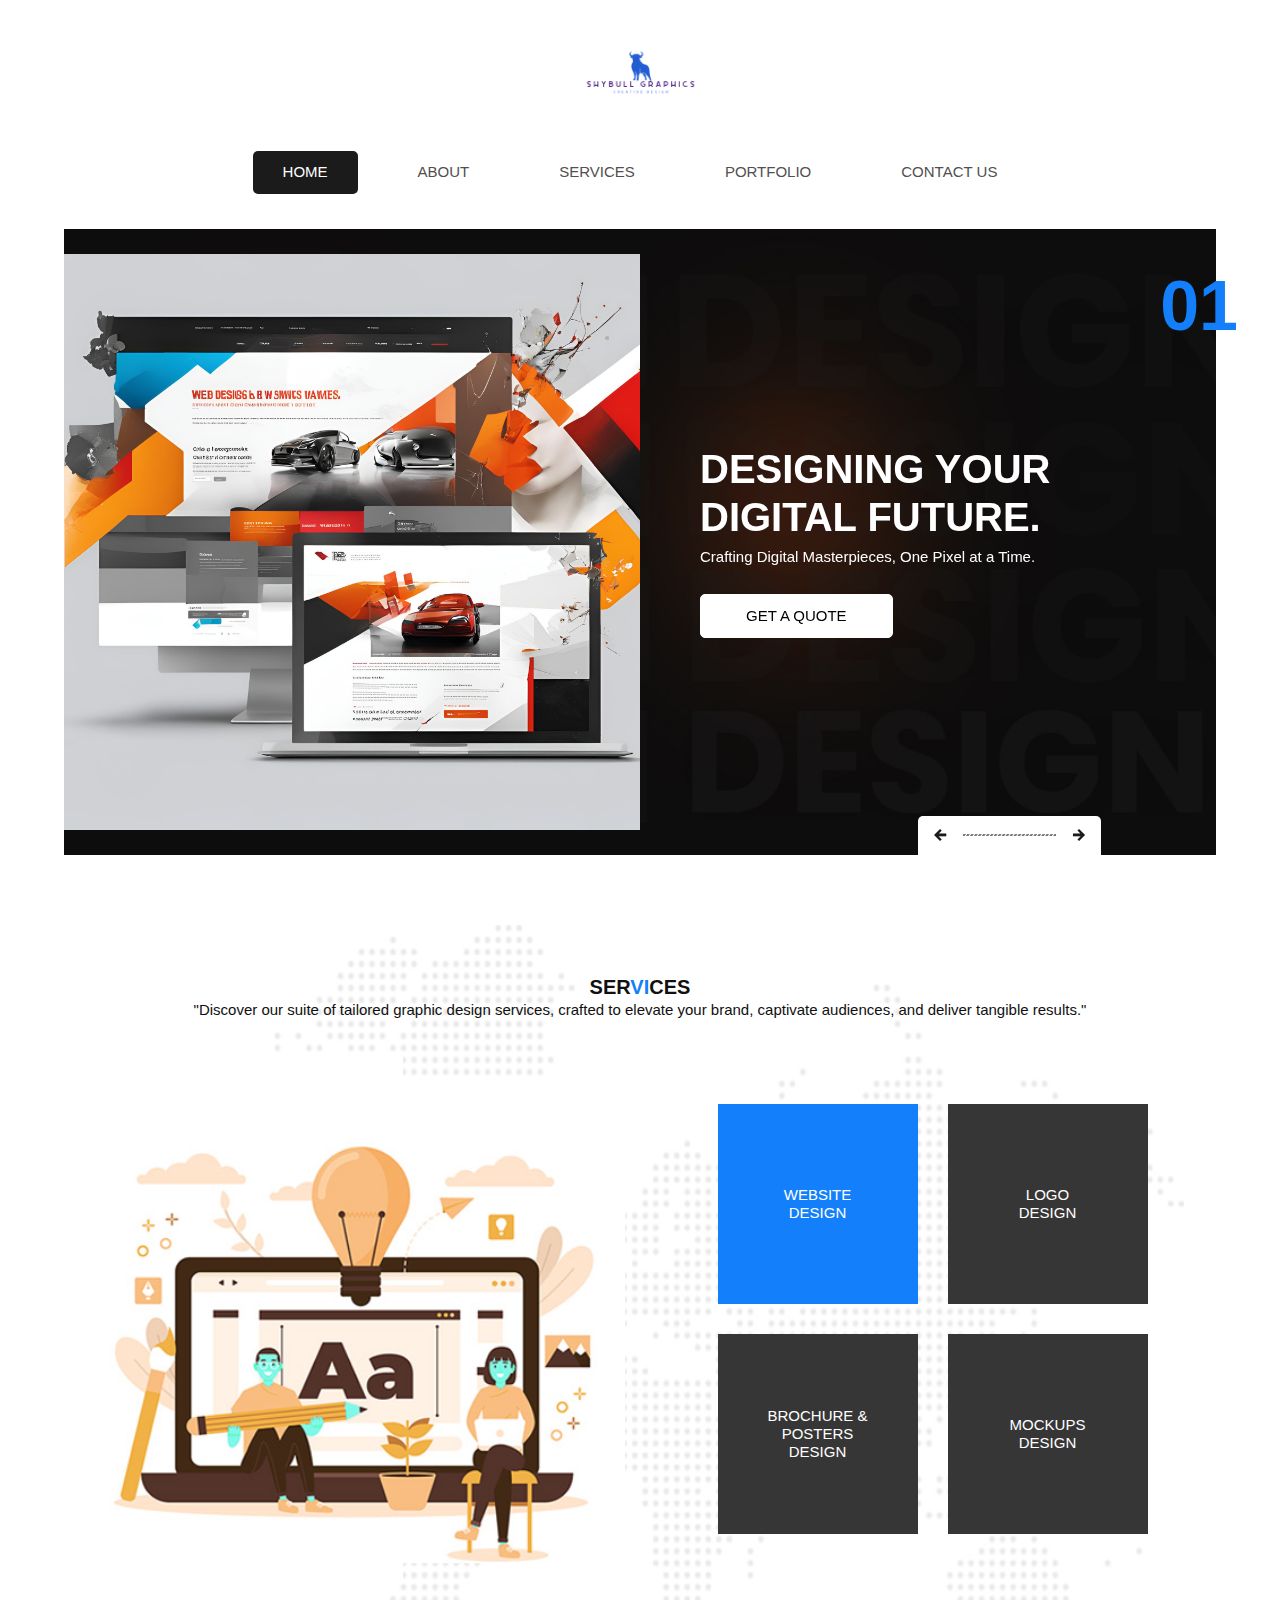
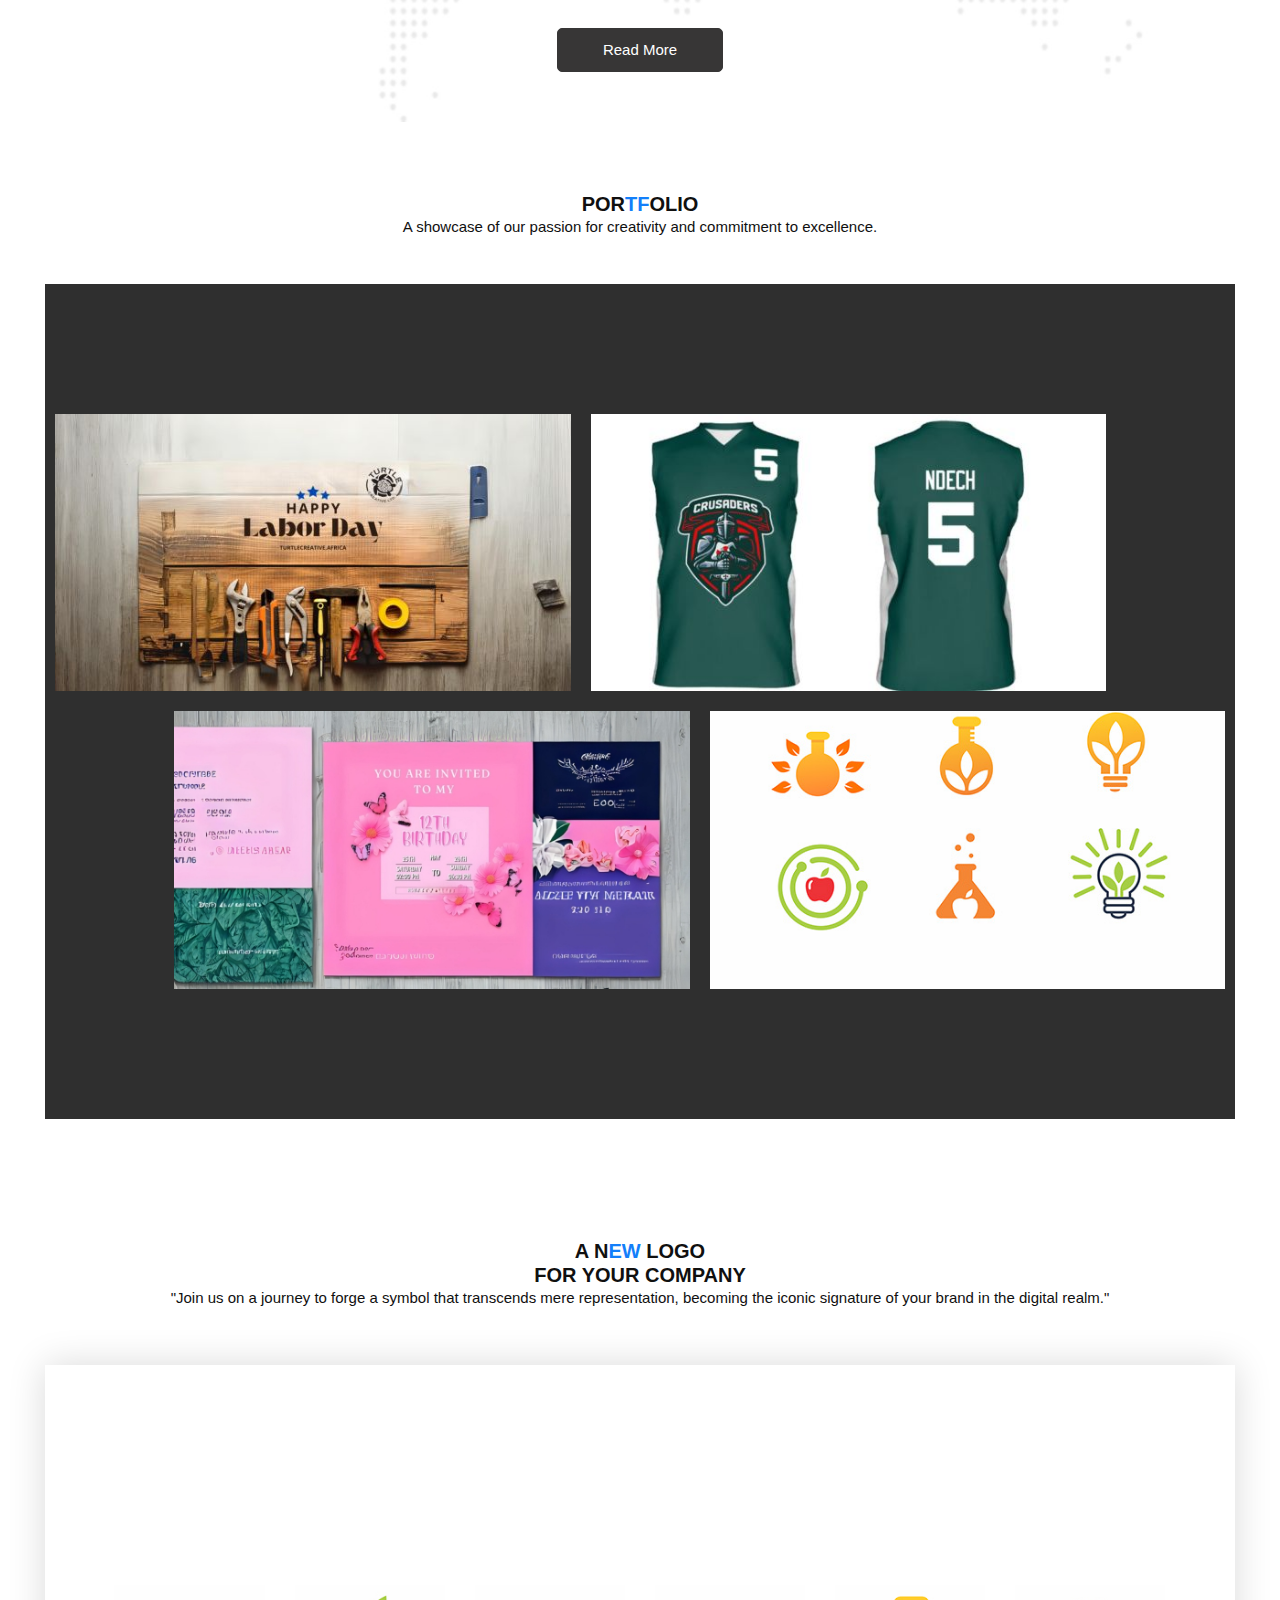
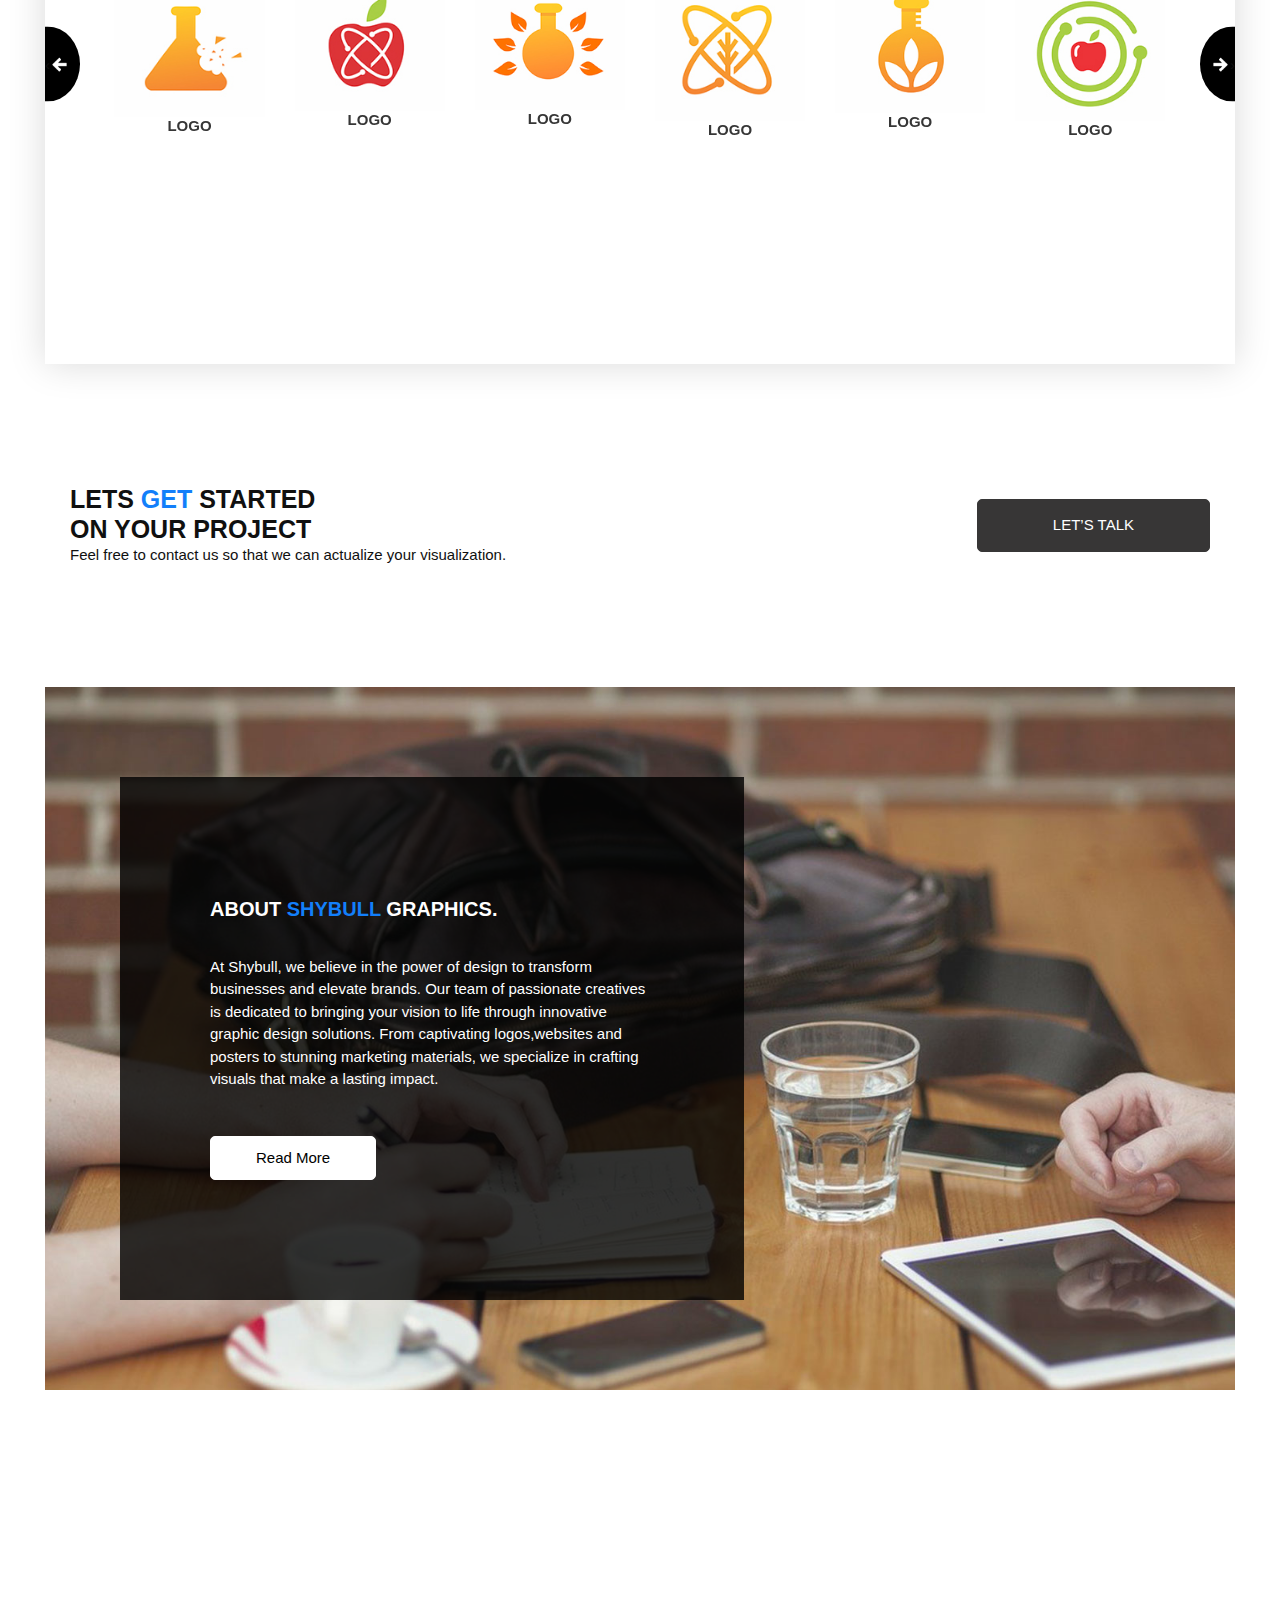
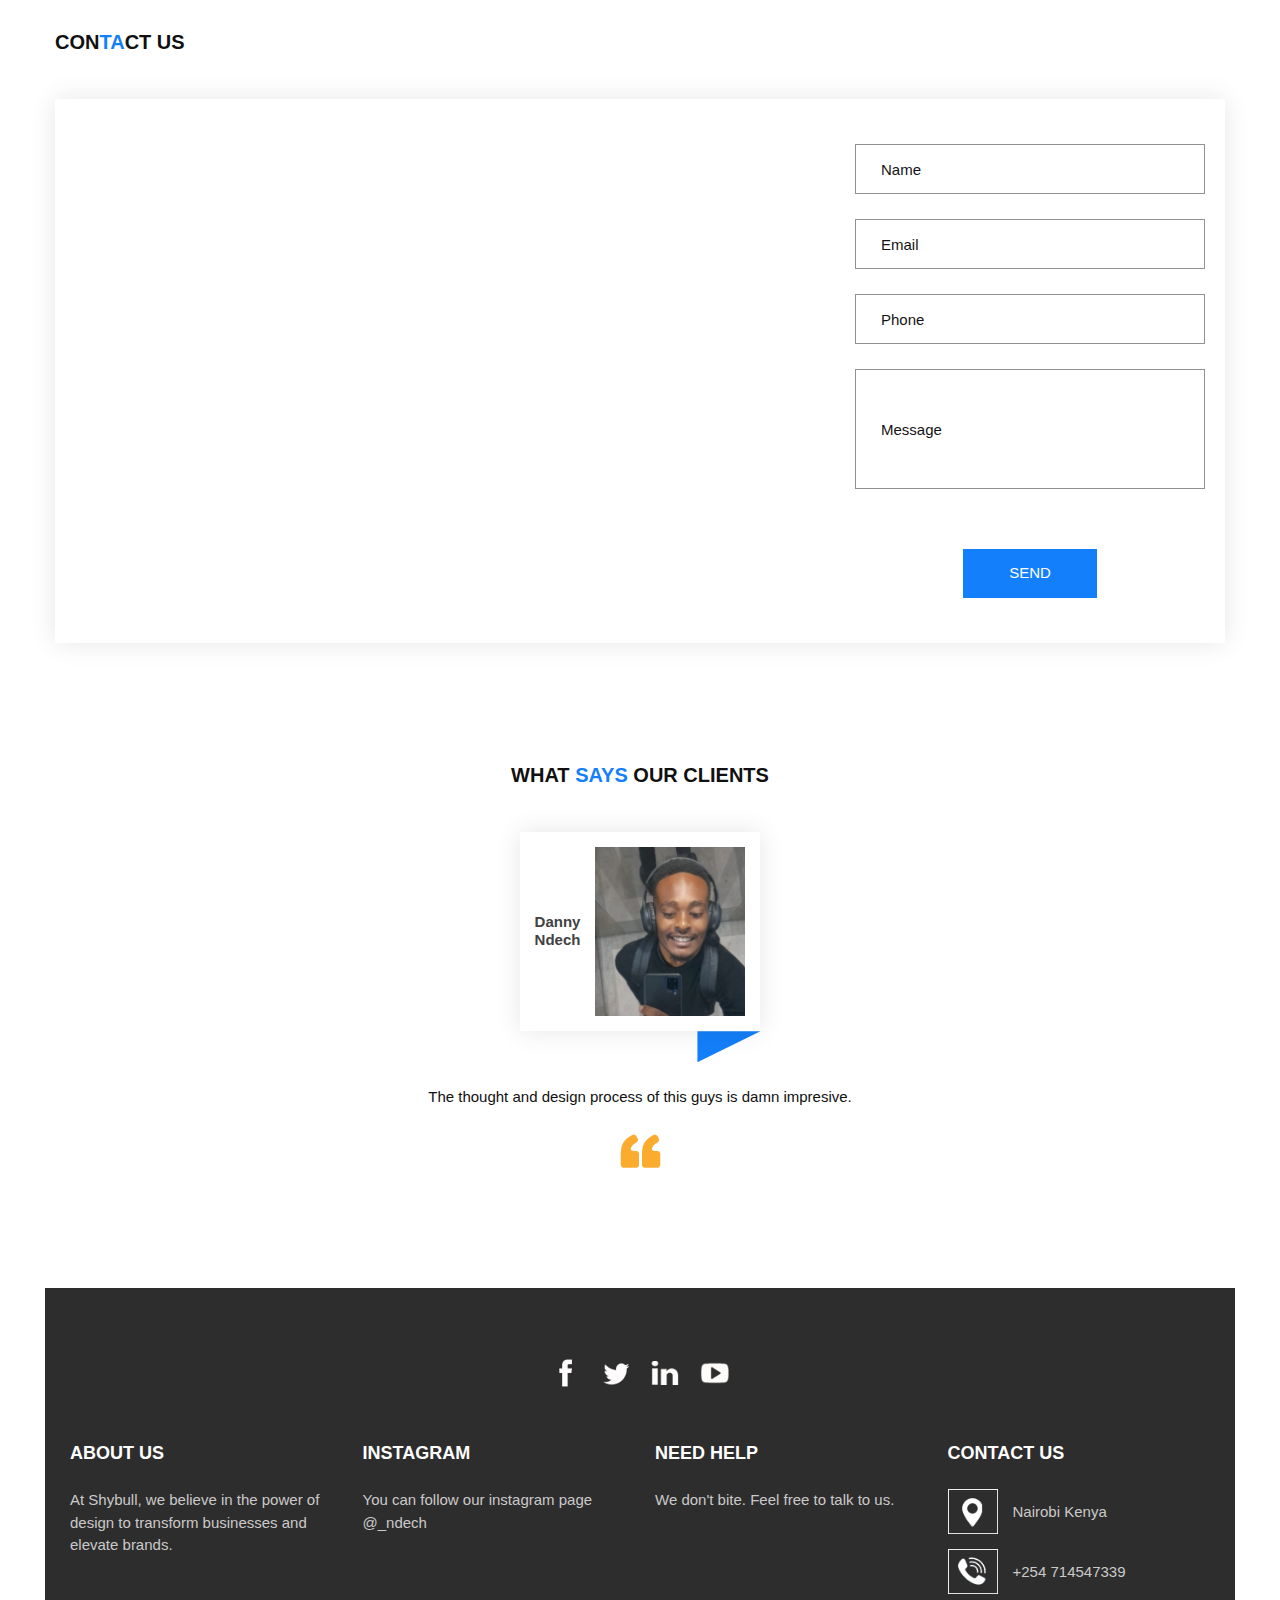
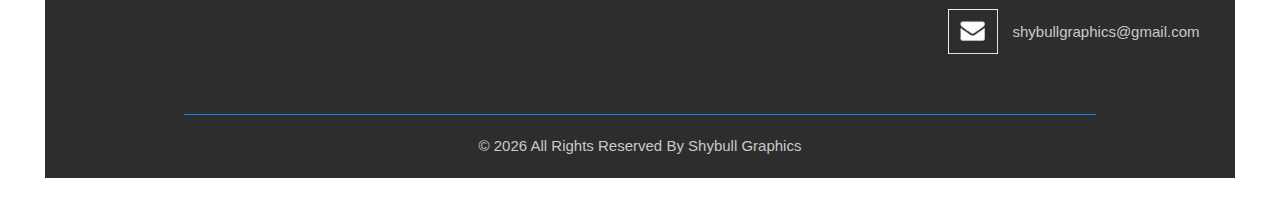
==== commit b25dbb7d: "Add files via upload" ====
--- a/index.html
+++ b/index.html
@@ -611,7 +611,7 @@
               </a>
               <a href="">
                 <img src="images/mail.png" alt="">
-                <span> dannyndech@gmail.com</span>
+                <span> shybullgraphics@gmail.com</span>
               </a>
             </div>
           </div>
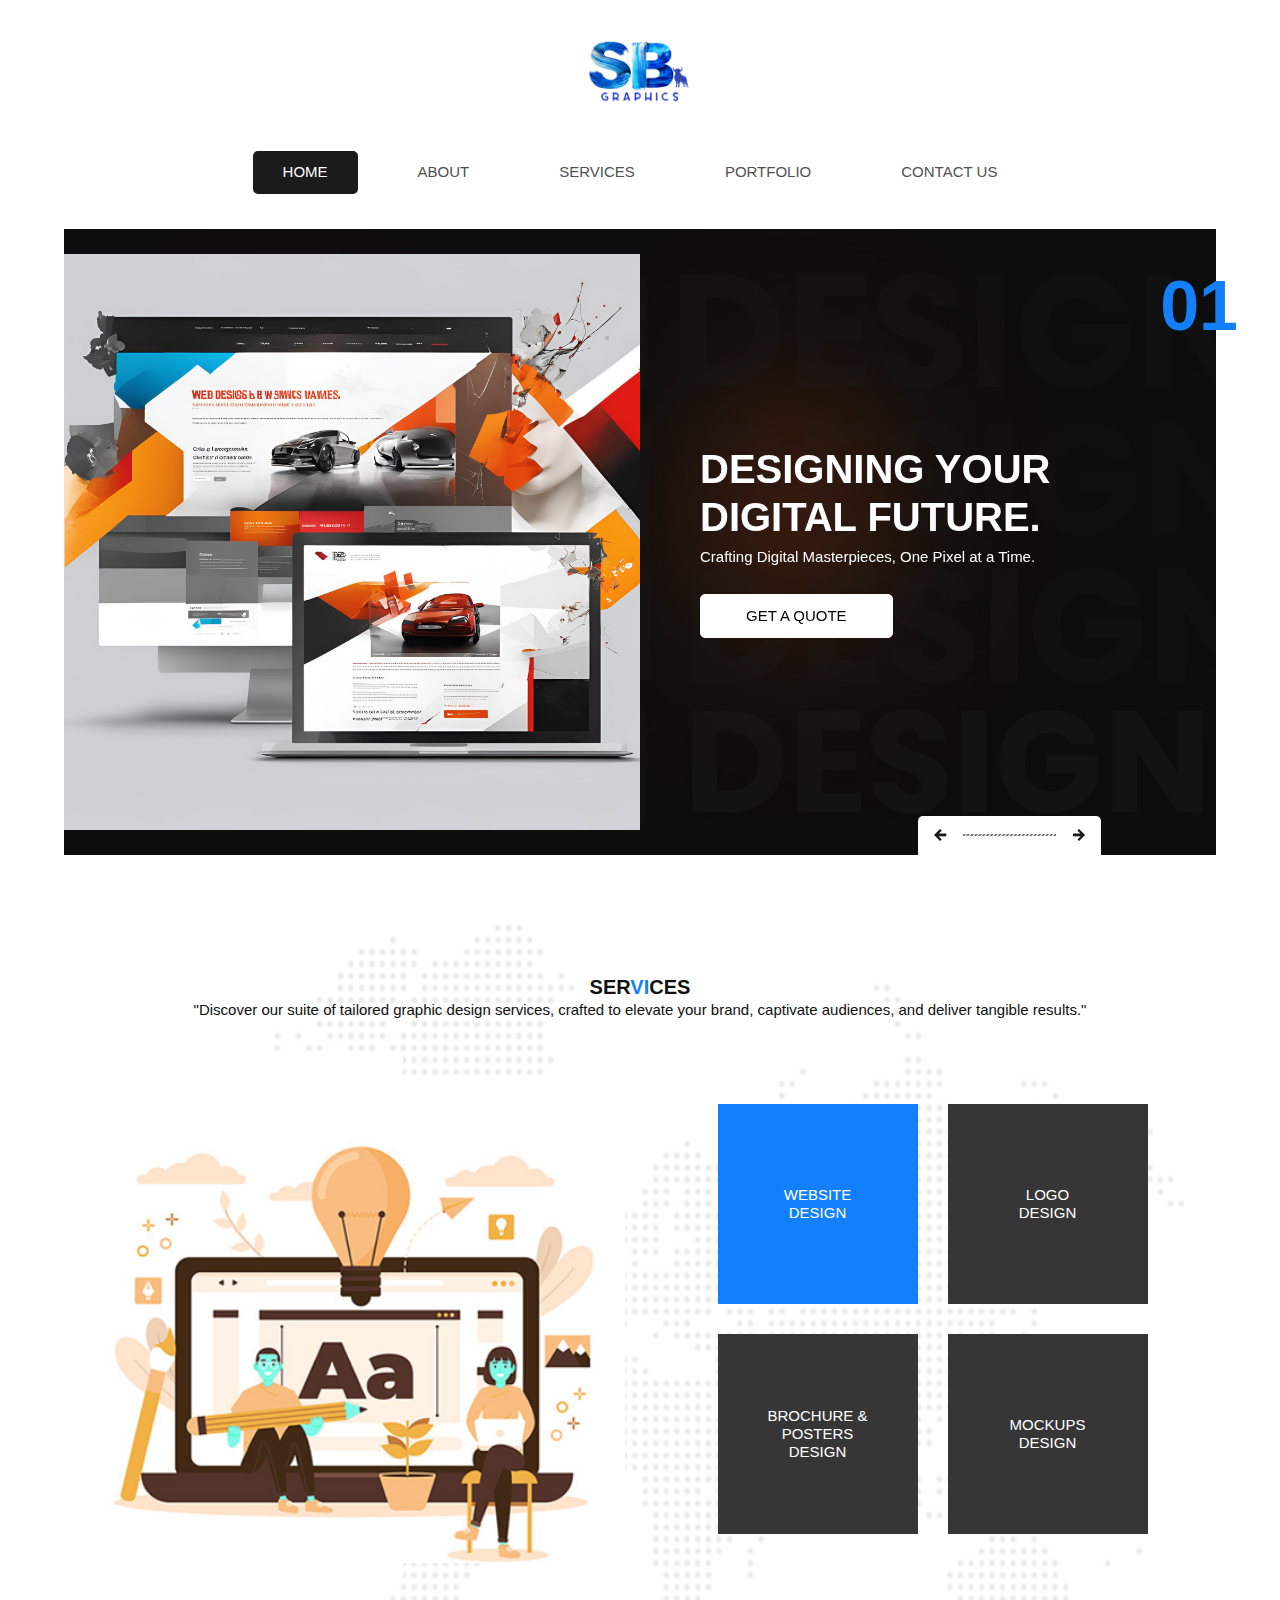
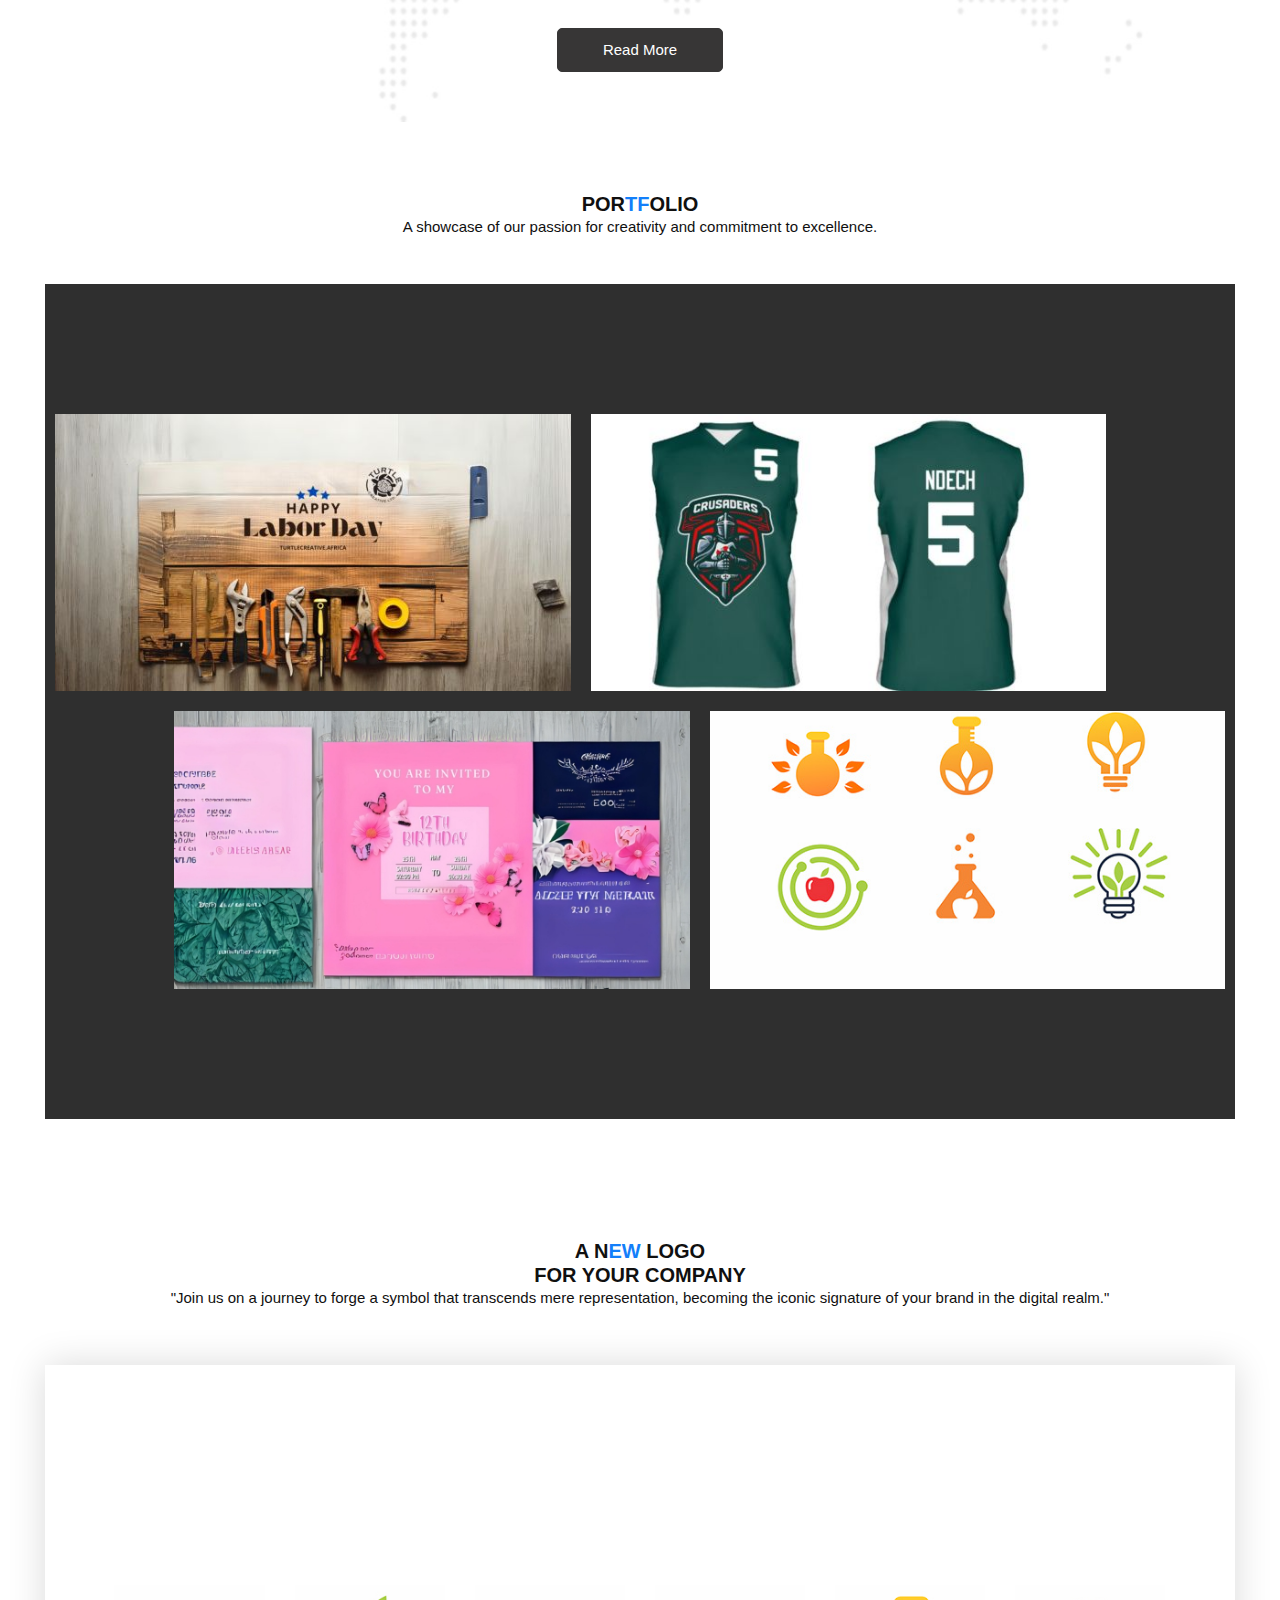
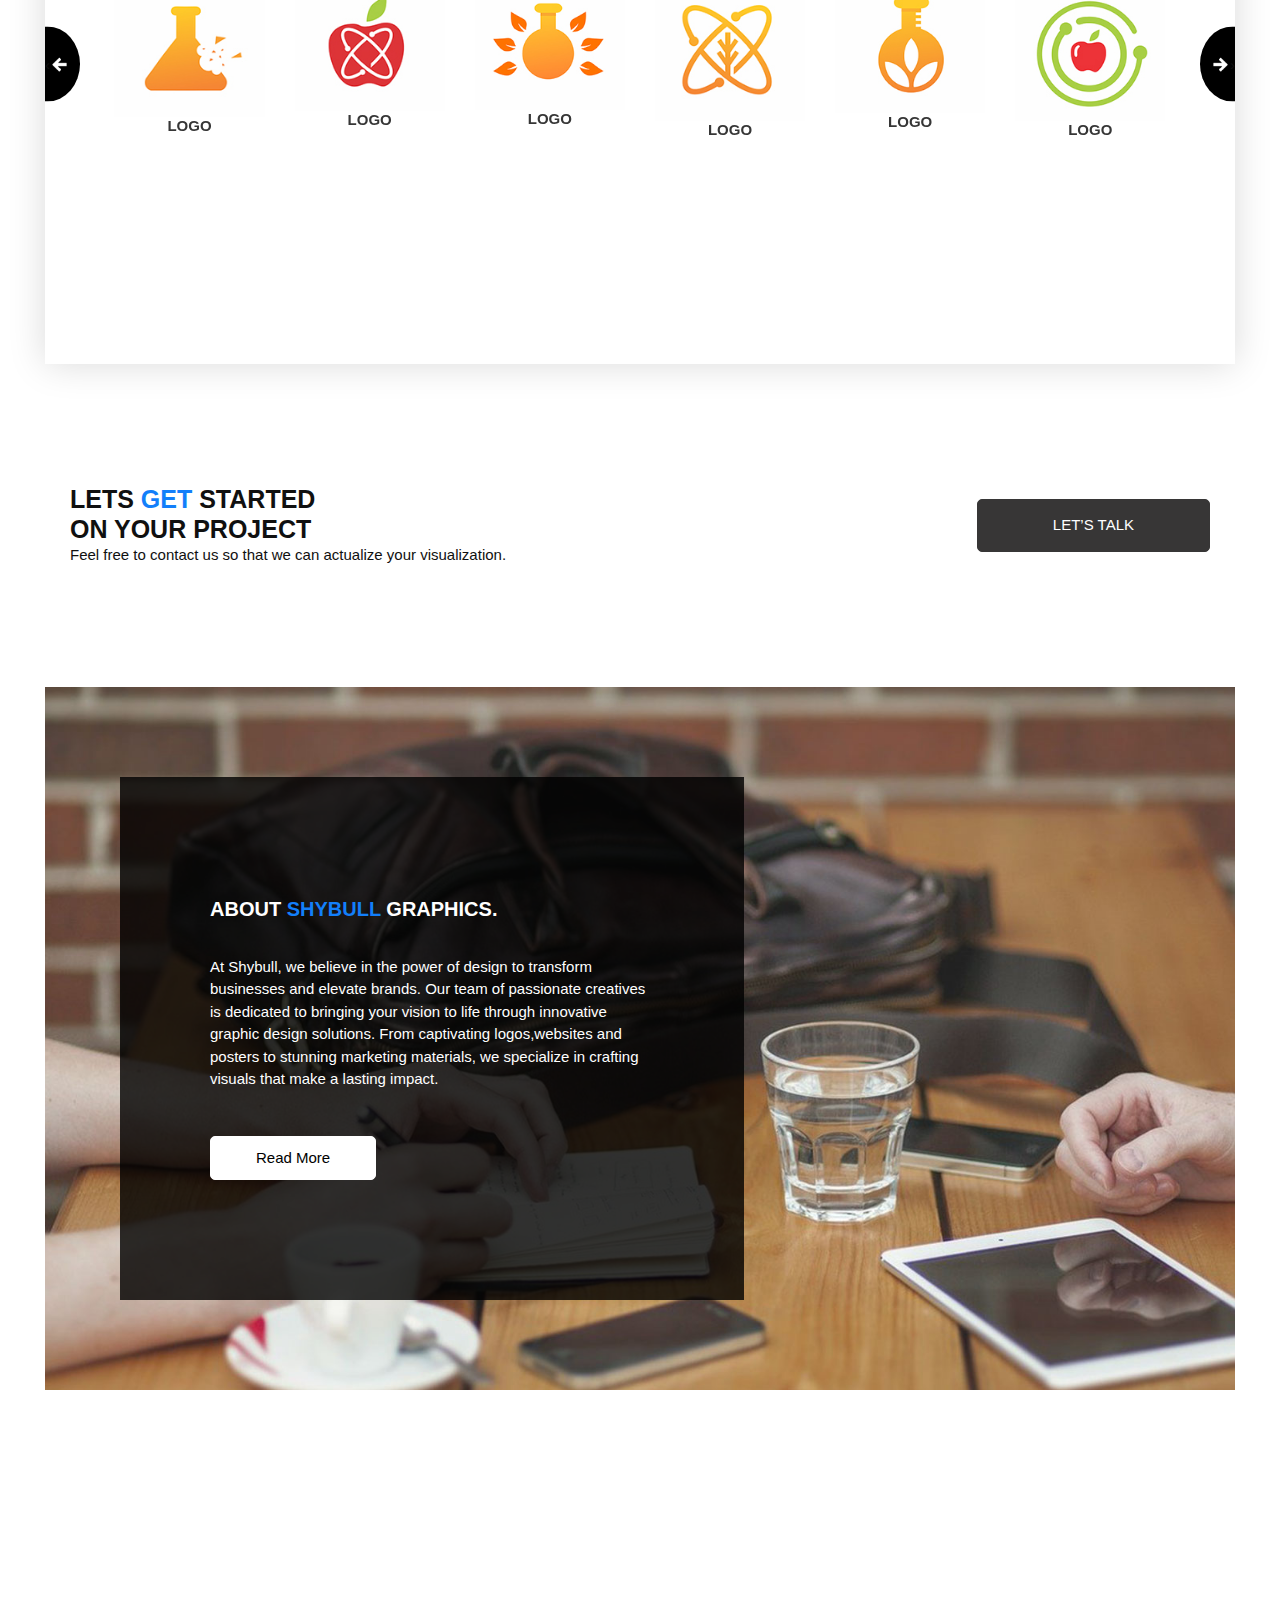
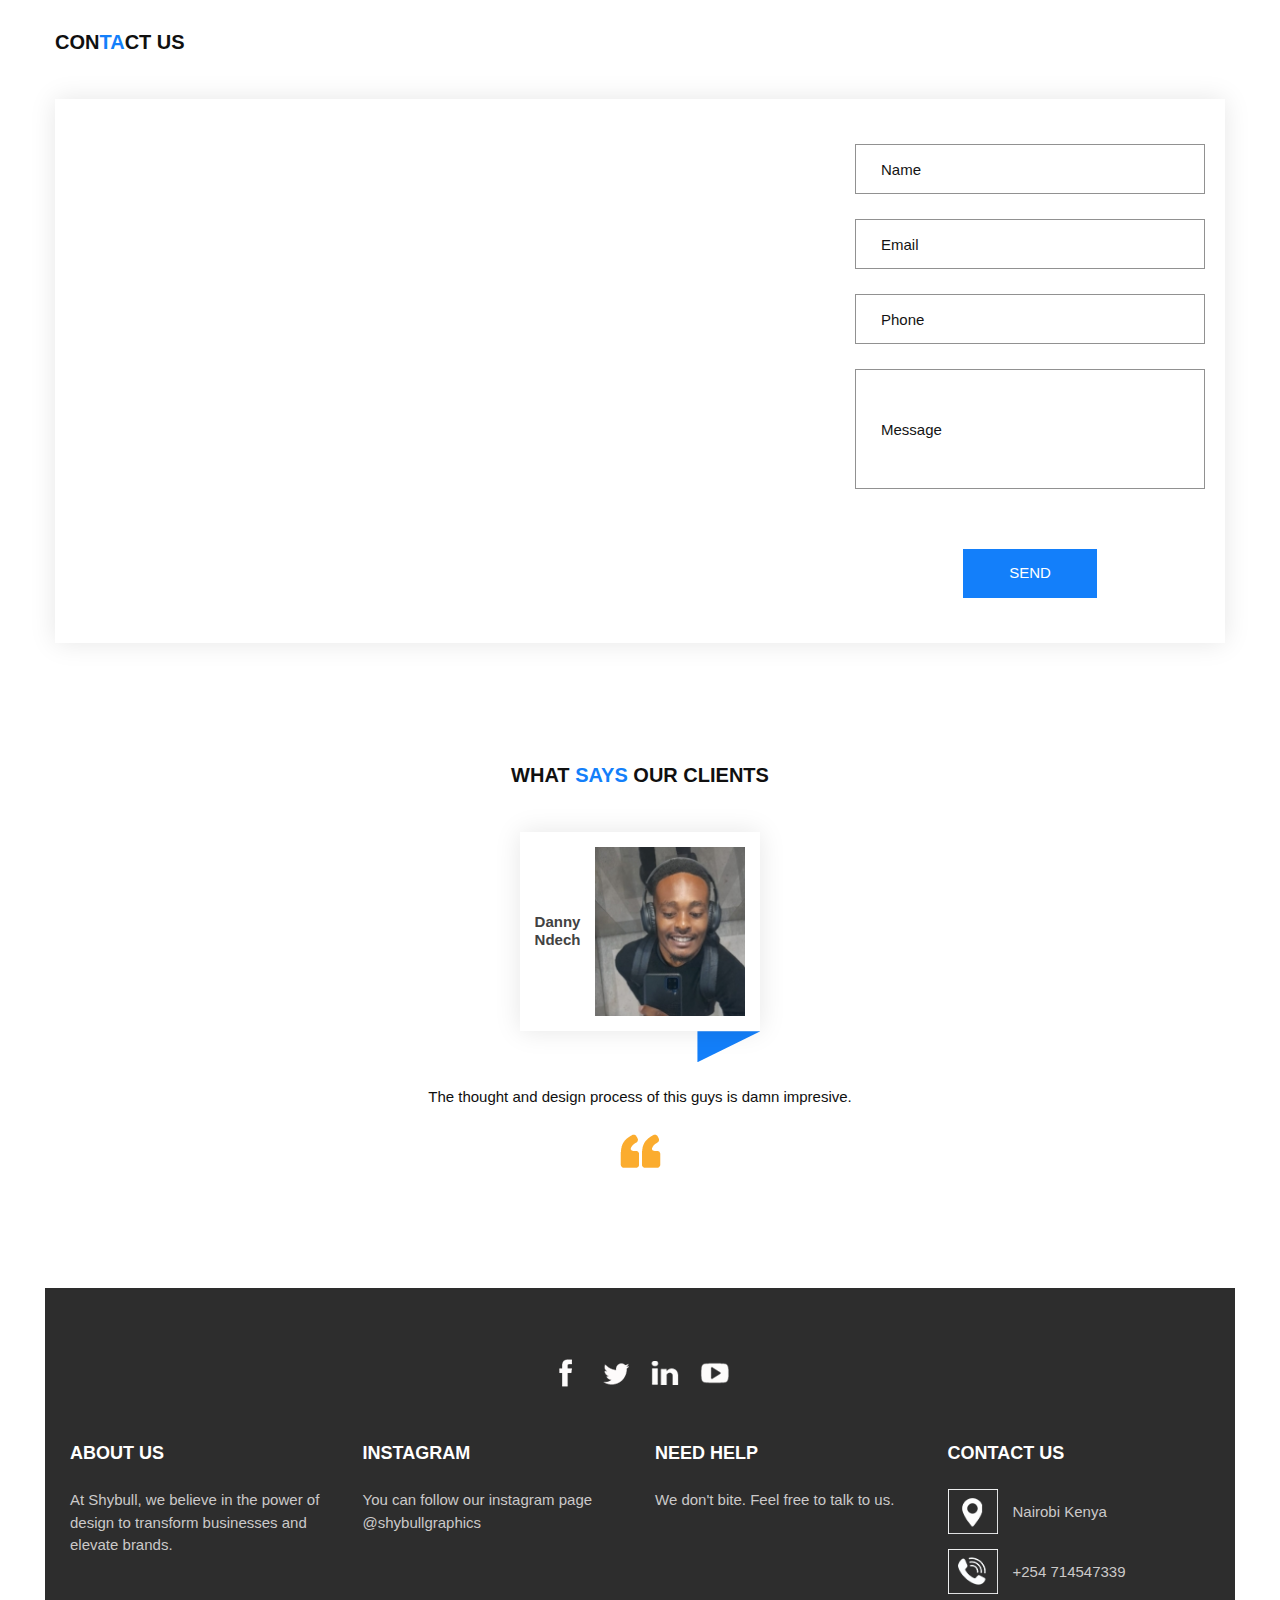
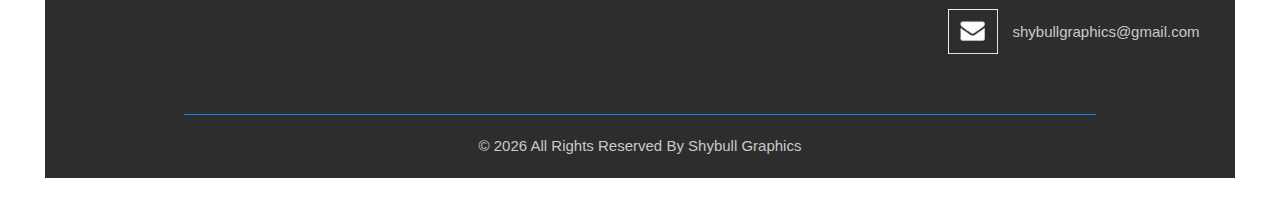
==== commit 919af8fe: "Add files via upload" ====
--- a/index.html
+++ b/index.html
@@ -585,7 +585,7 @@
               Instagram
             </h6>
             <p>
-              You can follow our instagram page @_ndech
+              You can follow our instagram page @shybullgraphics
             </p>
           </div>
           <div class="col-md-6 col-lg-3">
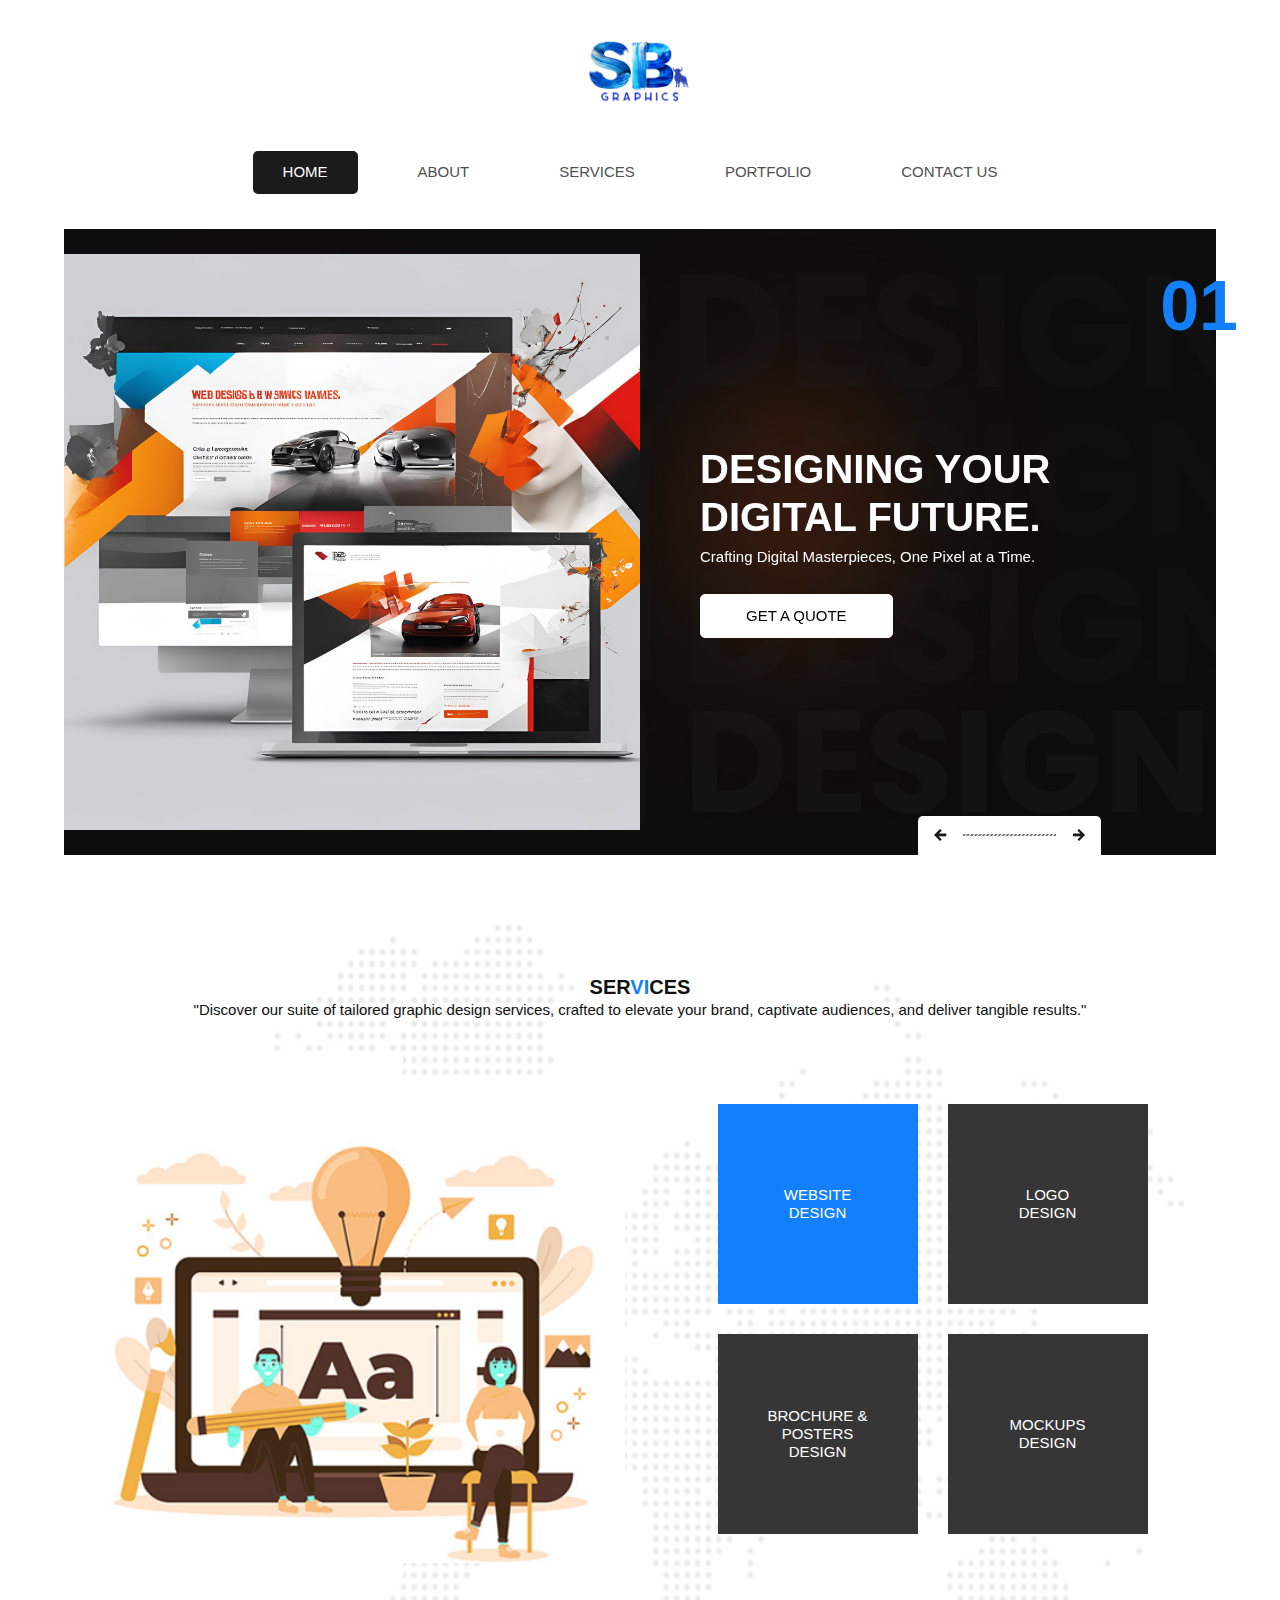
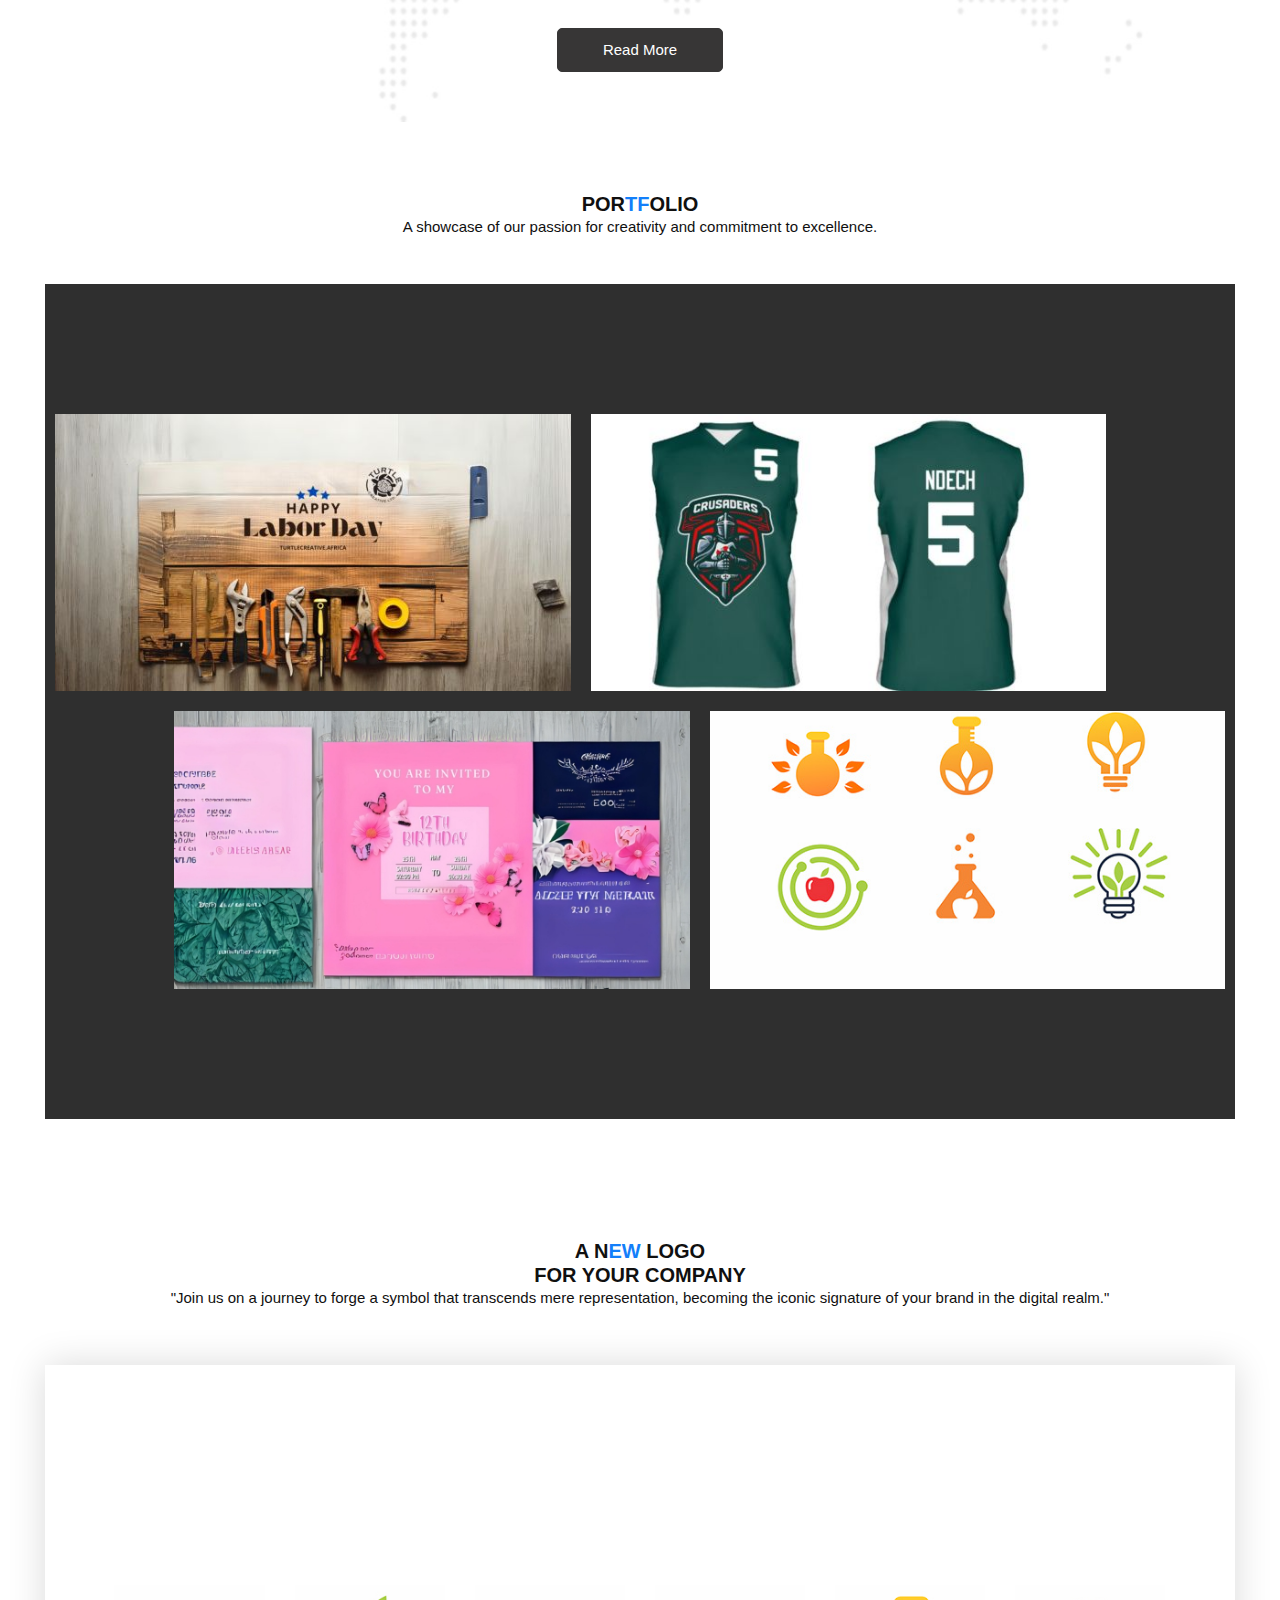
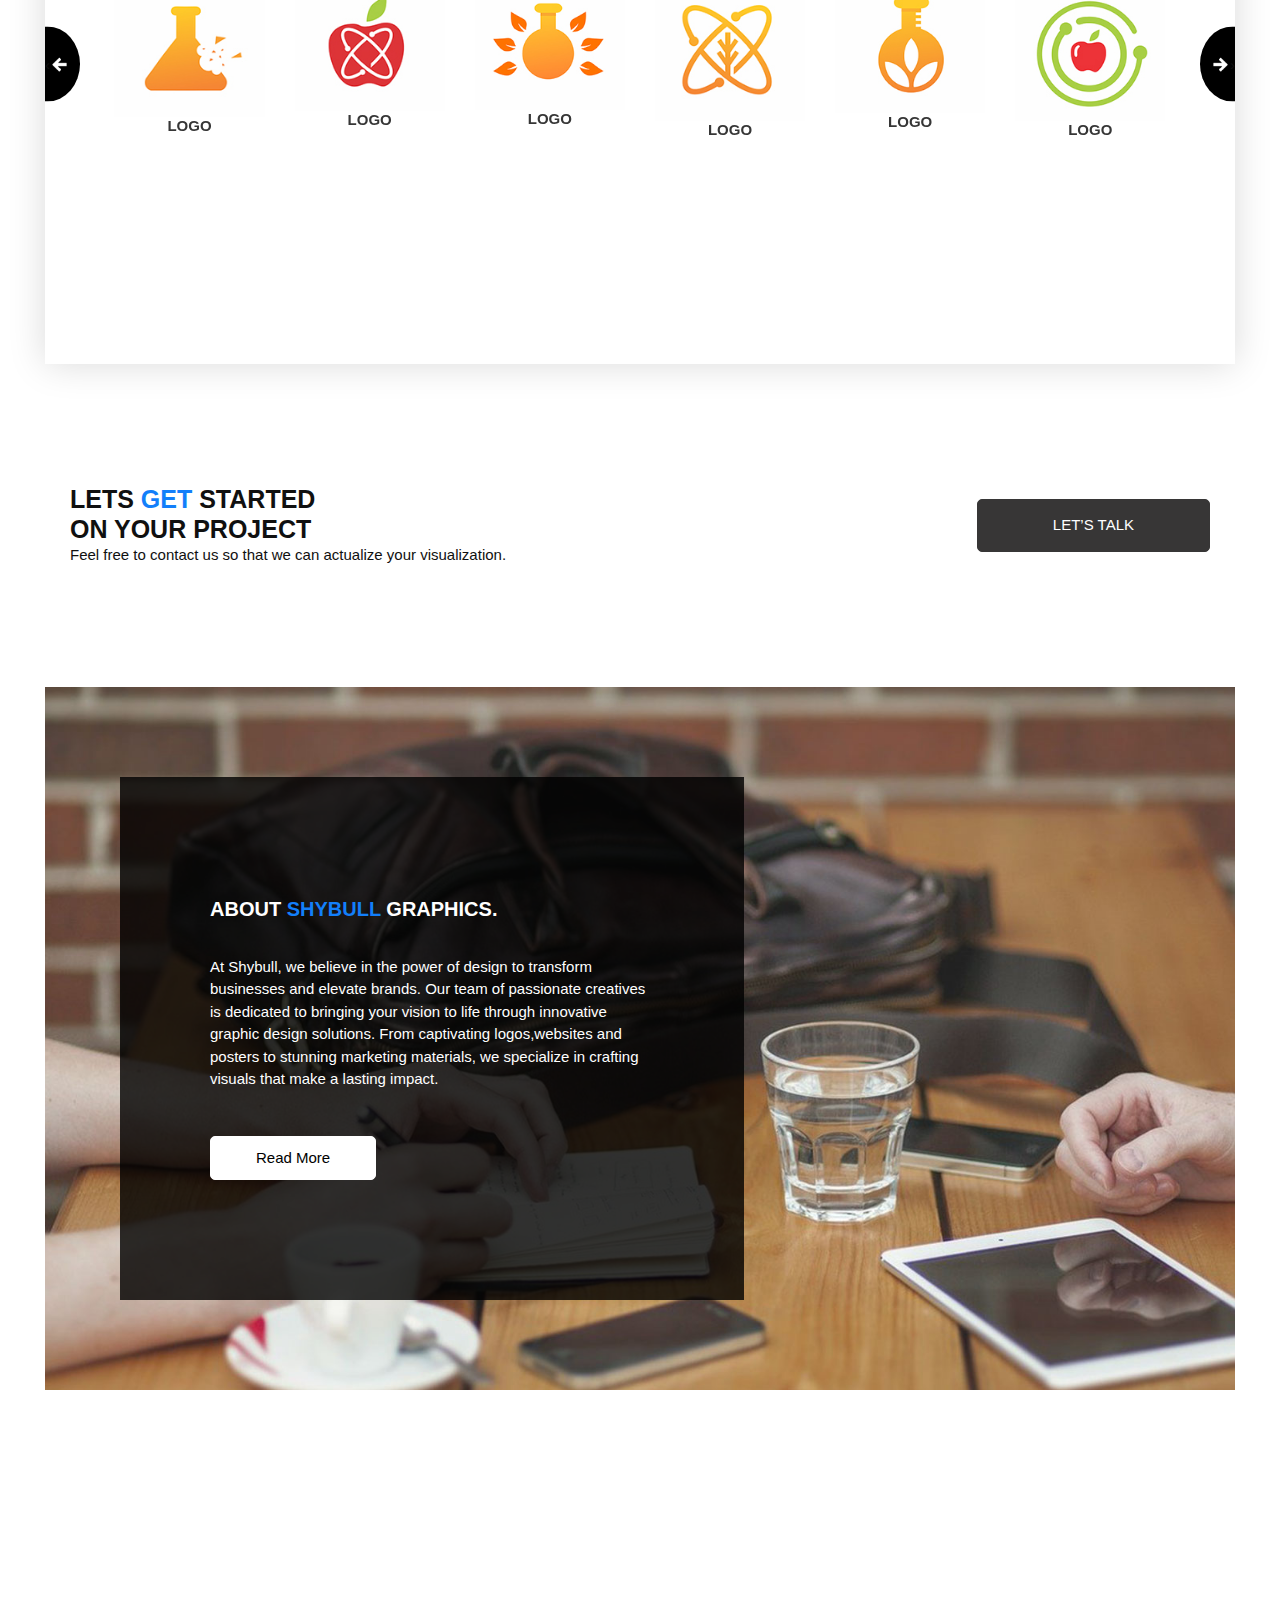
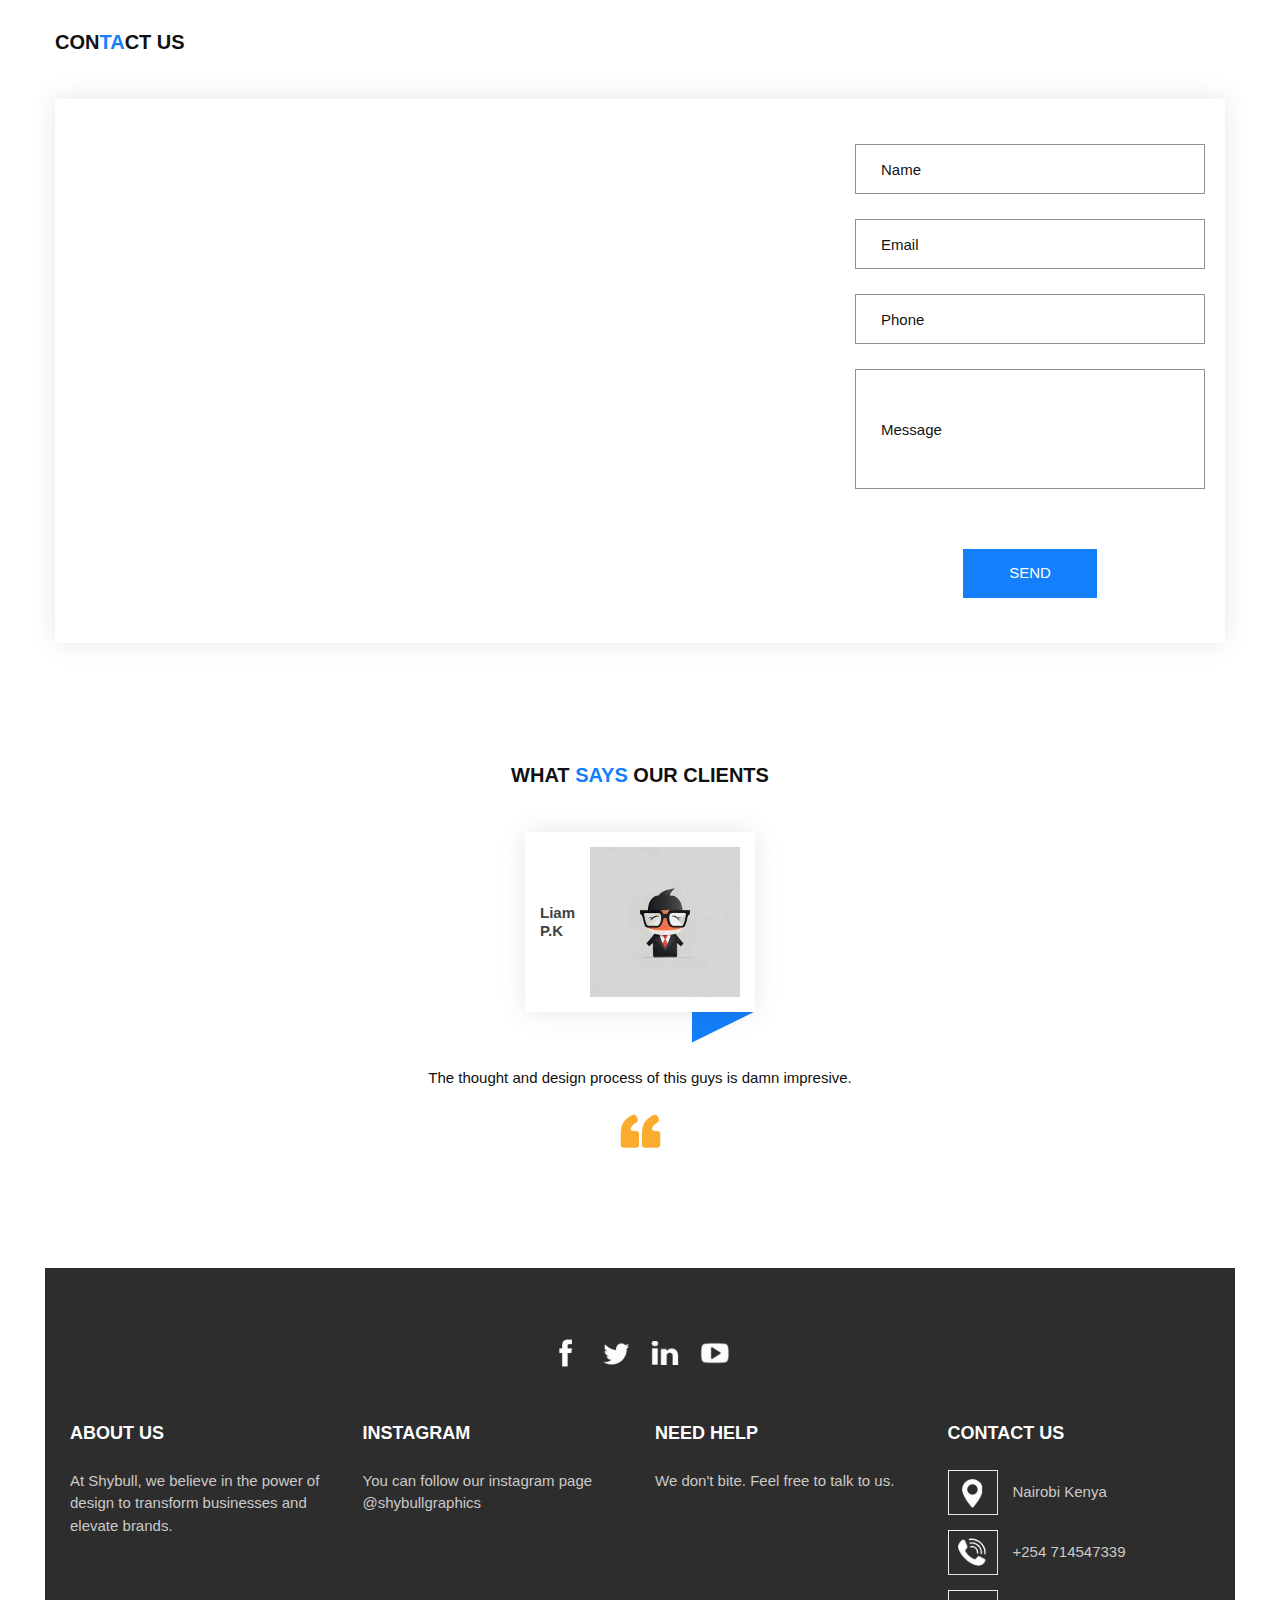
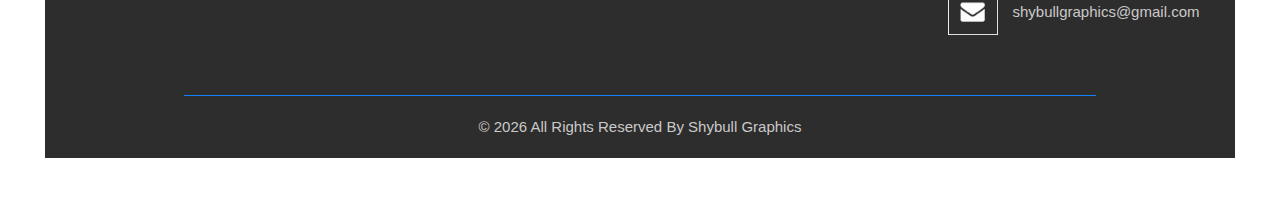
==== commit 7b32f419: "Update index.html" ====
--- a/index.html
+++ b/index.html
@@ -137,7 +137,7 @@
                       <p>
                         Turning Imagination into  Visual Reality.
                       </p>
-                      <a href="contact.html5">
+                      <a href="contact.html">
                         Get a Quote
                       </a>
                     </div>
@@ -529,8 +529,8 @@
         <div class="client_id">
           <div class="name">
             <h4>
-              Danny <br>
-              Ndech
+              Liam <br>
+              P.K
             </h4>
           </div>
           <div class="img-box">
@@ -642,4 +642,4 @@
 
 </body>
 
-</html>+</html>
